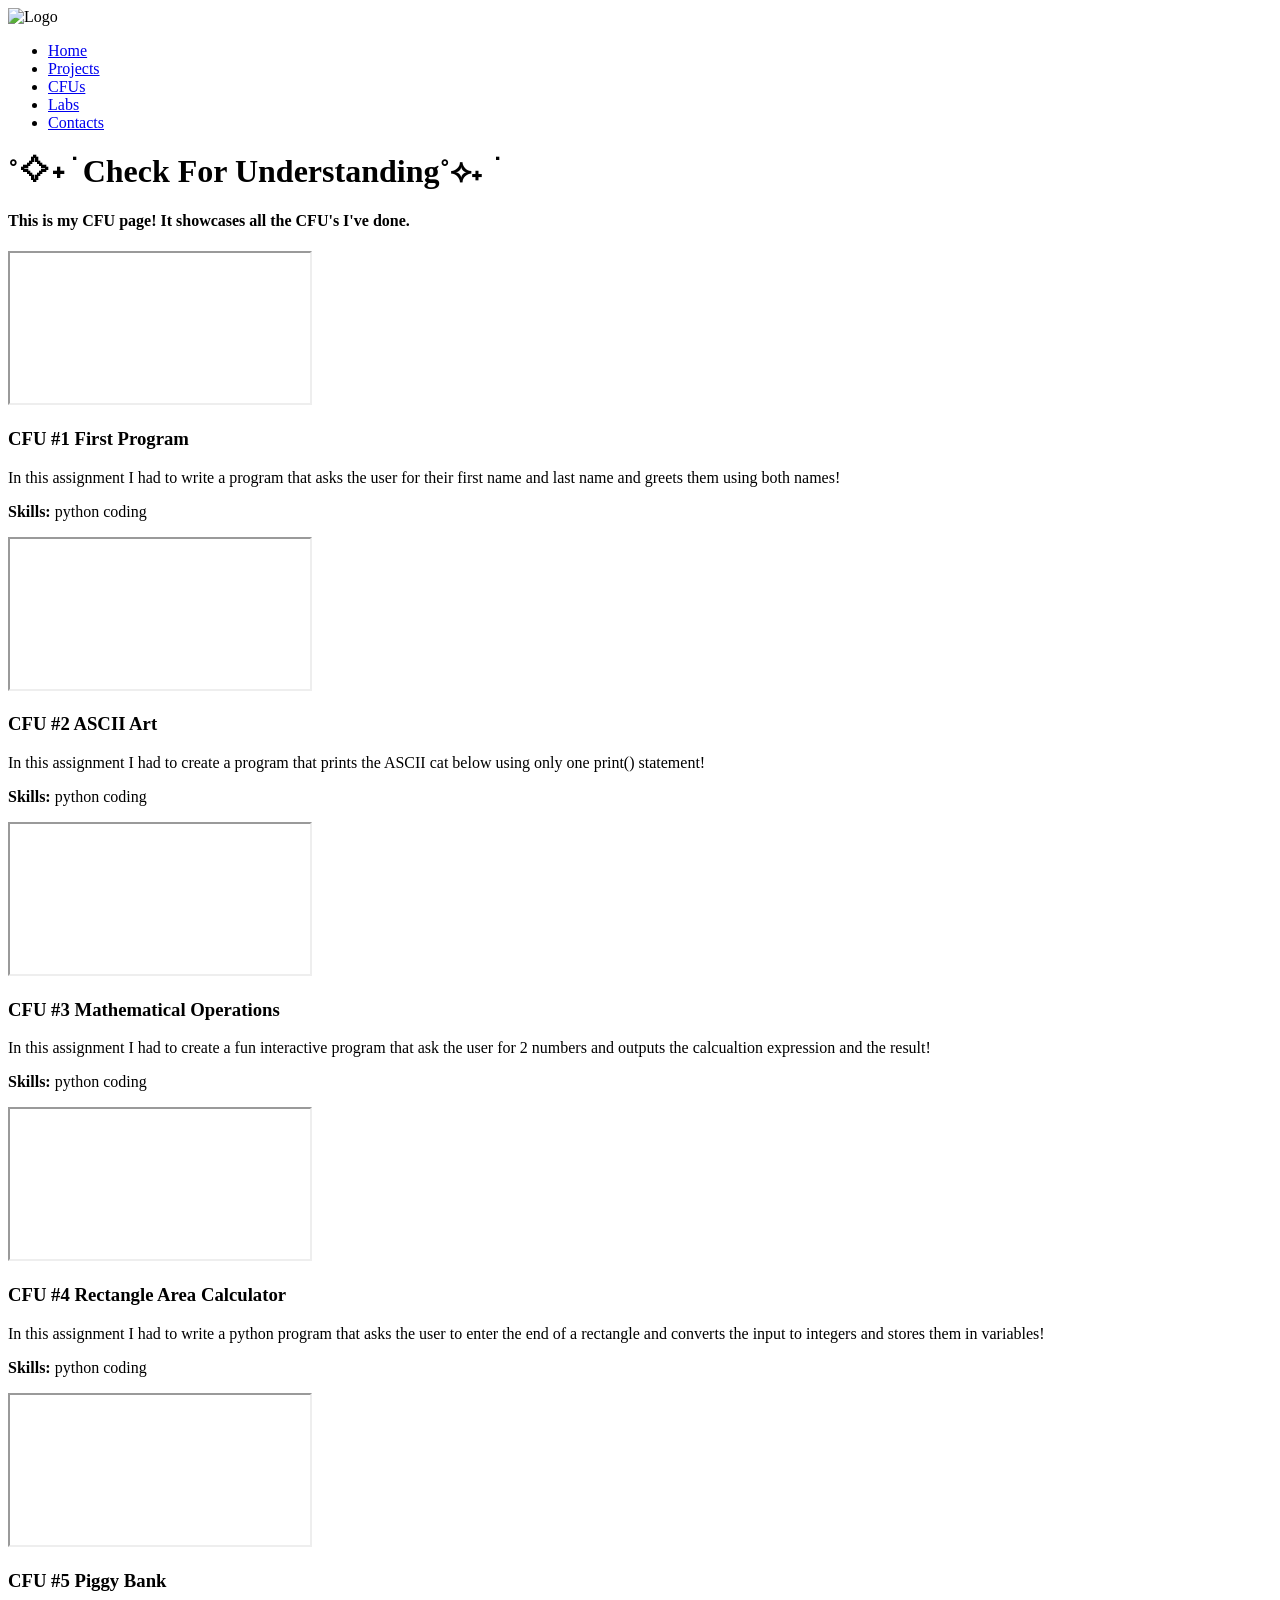
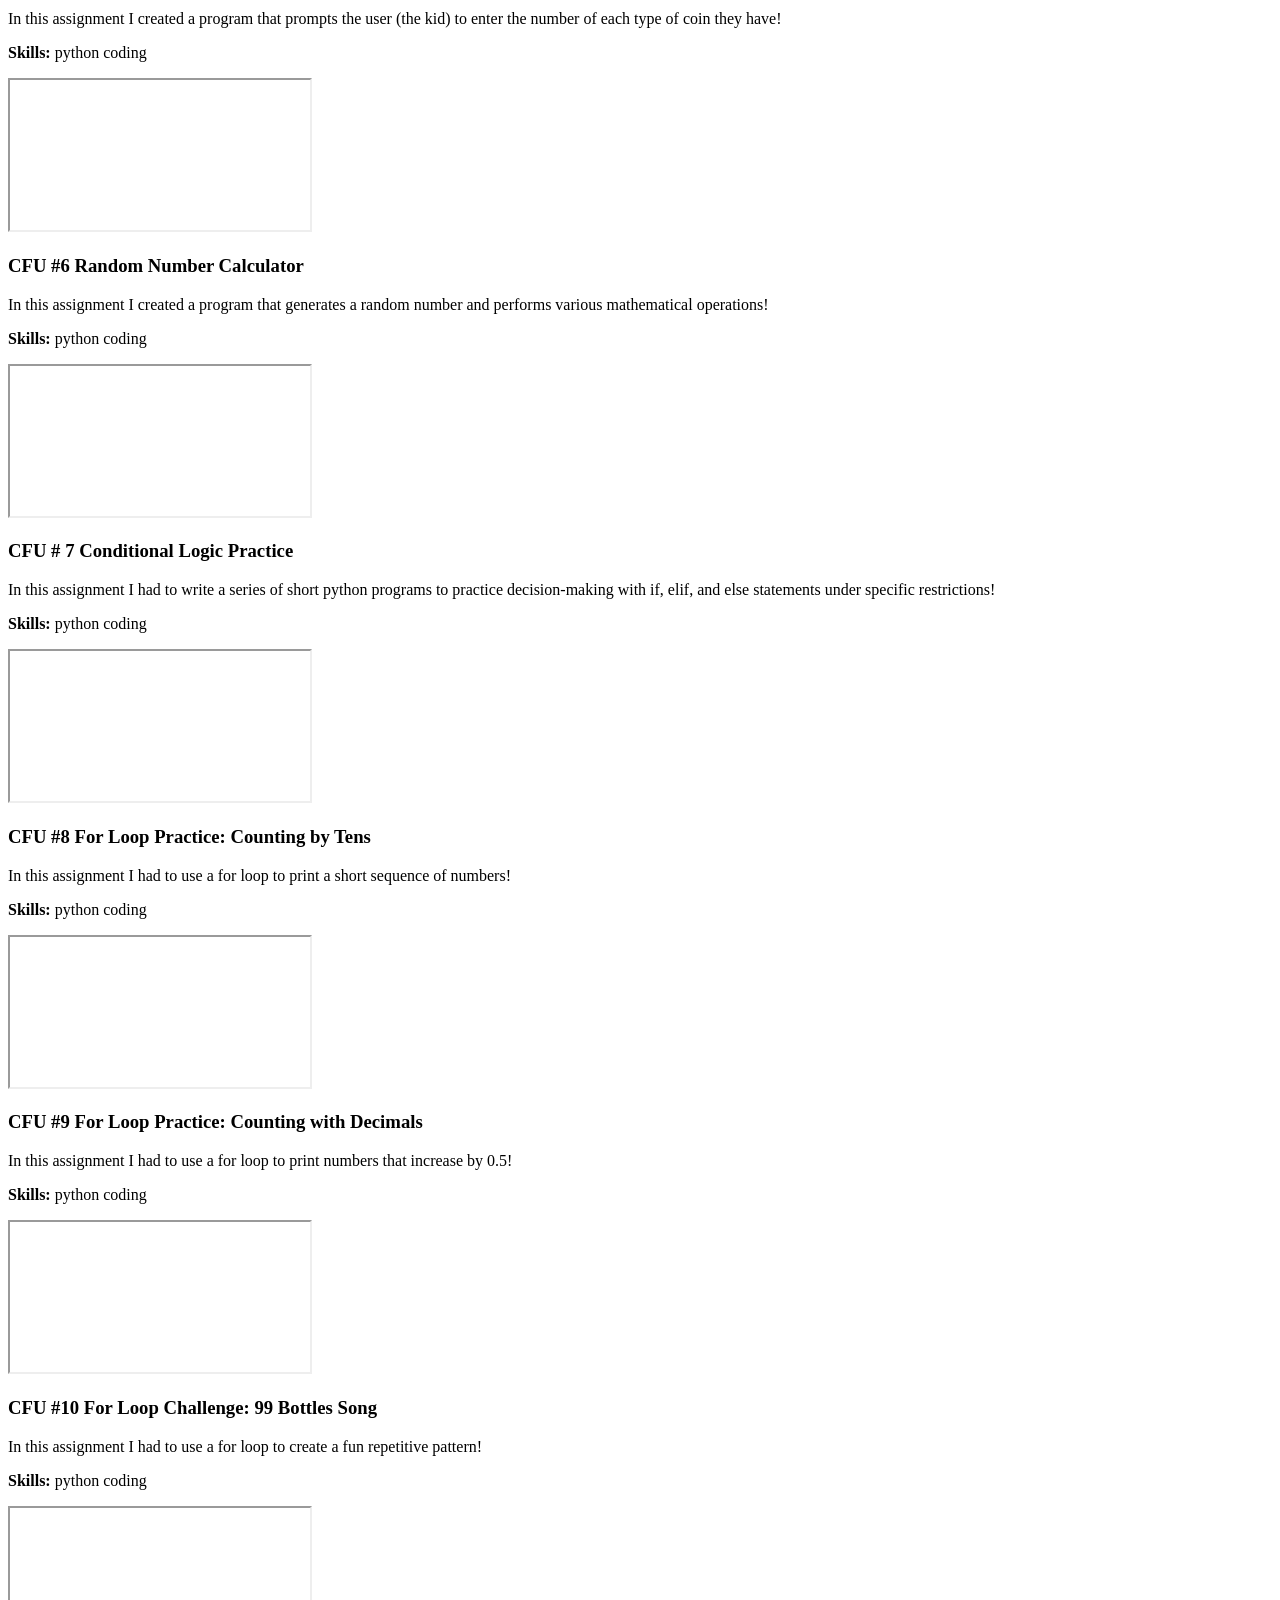
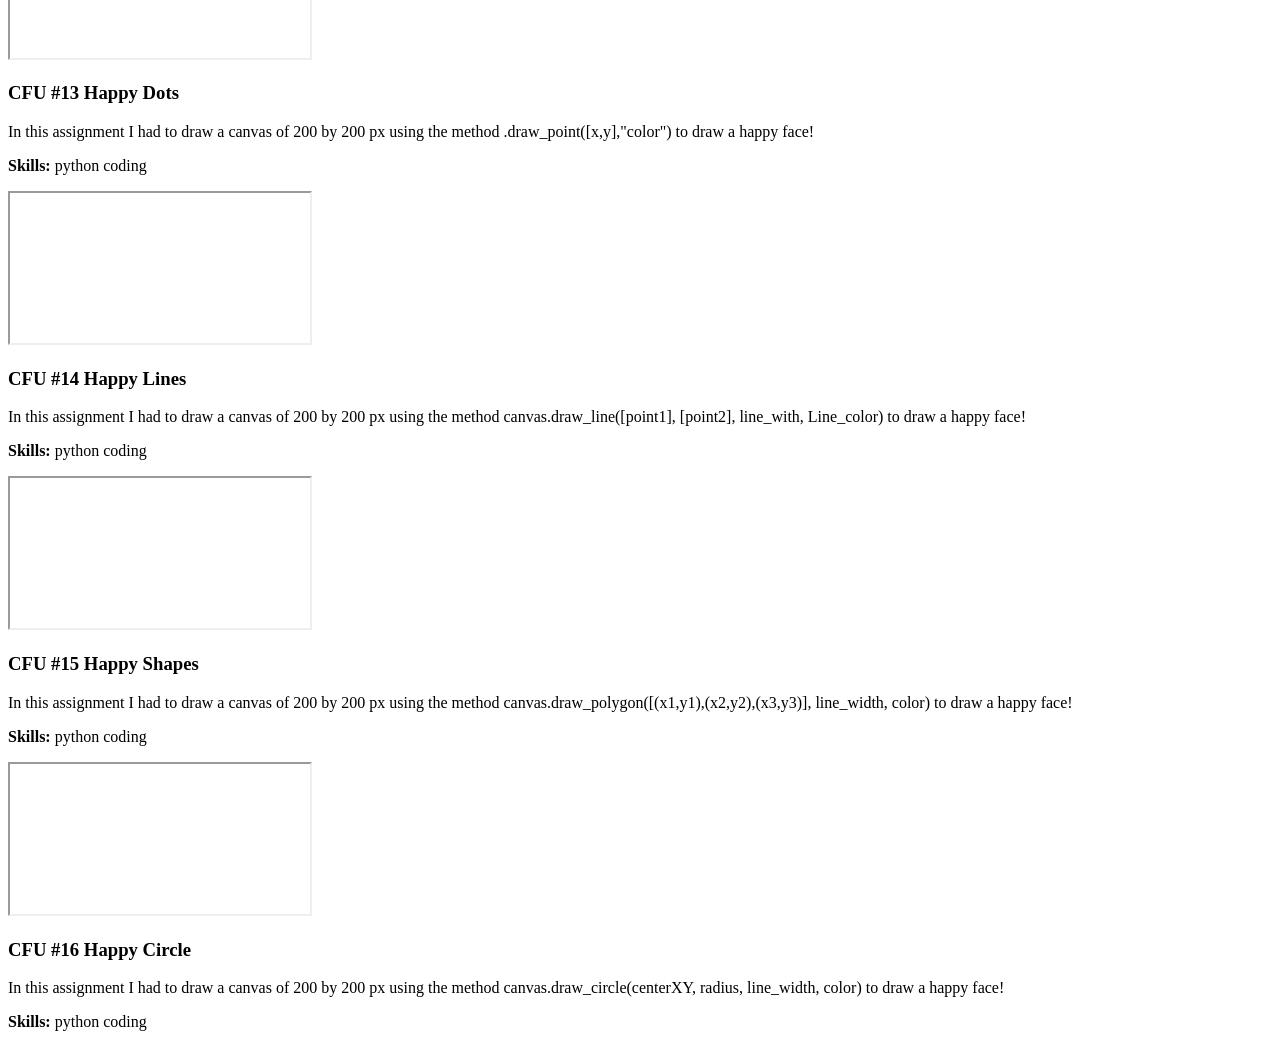
==== cfus.html @ 07a2acc0 "cfus html" ====
<!DOCTYPE html>
<html lang="en">
<head>
    <meta charset="UTF-8">
    <meta name="viewport" content="width=device-width, initial-scale=1.0">
    <meta name="description" content="Junior Fall Portfolio for YOUR NAME" />
  <meta name="keywords" content="portfolio, junior, projects, programming, web development" />
  <meta name="author" content="YOUR NAME" />

  <title> Michelle Maipaul| Junior Fall Portfolio</title>

  <!-- Main stylesheet -->
  <link rel="stylesheet" href="style.css" />

  <!-- Optional favicon (put your icon file in the same folder) -->
  <link rel="icon" type="image/x-icon" href="butterfly-removebg-preview.png" />

  <!-- Optional fonts (only keep if your CSS uses them) -->
  <link rel="preconnect" href="https://fonts.googleapis.com" />
  <link rel="preconnect" href="https://fonts.gstatic.com" crossorigin />
  <link href="https://fonts.googleapis.com/css2?family=Montserrat:wght@300;400;700&display=swap" rel="stylesheet" />
</head>

<body>
</head>
<body>
   <!-- NAVBAR -->
  <header>
    <nav class="navbar">
      <div class="navbar-left">
        <!-- Replace logo.png with your own image file -->
        <img src="butterfly-removebg-preview.png" alt="Logo" />
      </div>

      <ul class="navbar-right">
        <li><a href="index.html">Home</a></li>
        <li><a href="projects.html">Projects</a></li>
        <li><a href="cfus.html">CFUs</a></li>
        <li><a href="labs.html">Labs</a></li>
        <li><a href="contacts.html">Contacts</a></li>
      </ul>
    </nav>
  </header>
  <div class="page-textsize">
  <h1>˚⟡˖ ࣪Check For Understanding˚⟡˖ ࣪</h1>
  <h4>This is my CFU page! It showcases all the CFU's I've done.</h4>
</div>
<!-- PROJECT 1 -->
    <section class="resource-card">
      <div class="project">
        <iframe src="https://drive.google.com/file/d/1iyC622g8Db0-oKr-ye1N_JI9c3gzeY2j/view?usp=sharing" title="Project 1"></iframe>

        <div class="reflection">
          <h3>CFU #1 First Program</h3>
          <p>
            In this assignment I had to write a program that asks the user for their first name and last name and greets them using both names!
          </p>
          <p><strong>Skills:</strong> python coding</p>
        </div>
      </div>
    </section> 

   <!-- PROJECT 2 -->
    <section class="resource-card">
      <div class="project">
        <iframe src="https://py3.codeskulptor.org/#user311_xh56rdeZj6T5iF7.py" title="Project 2"></iframe>

        <div class="reflection">
          <h3>CFU #2 ASCII Art</h3>
          <p>
            In this assignment I had to create a program that prints the ASCII cat below using only one print() statement!
          </p>
          <p><strong>Skills:</strong> python coding</p>
        </div>
      </div>
    </section> 

    <!-- PROJECT 3 -->
    <section class="resource-card">
      <div class="project">
        <iframe src="https://py3.codeskulptor.org/#user311_4EfsH9yagoaerFi.py" title="Project 3"></iframe>

        <div class="reflection">
          <h3>CFU #3 Mathematical Operations</h3>
          <p>
            In this assignment I had to create a fun interactive program that ask the user for 2 numbers and outputs the calcualtion expression and the result!
          </p>
          <p><strong>Skills:</strong> python coding</p>
        </div>
      </div>
    </section> 

    <!-- PROJECT 4 -->
    <section class="resource-card">
      <div class="project">
        <iframe src="https://py3.codeskulptor.org/#user311_t0GzwCcNdtq6Jhc.py" title="Project 4"></iframe>

        <div class="reflection">
          <h3>CFU #4 Rectangle Area Calculator</h3>
          <p>
            In this assignment I had to write a python program that asks the user to enter the end of a rectangle and converts the input to integers and stores them in variables!
          </p>
          <p><strong>Skills:</strong> python coding</p>
        </div>
      </div>
    </section>
    
    <!-- PROJECT 5 -->
    <section class="resource-card">
      <div class="project">
        <iframe src="https://py3.codeskulptor.org/#user311_j18sLvFP7zLYMWj.py" title="Project 5"></iframe>

        <div class="reflection">
          <h3>CFU #5 Piggy Bank</h3>
          <p>
            In this assignment I created a program that prompts the user (the kid) to enter the number of each type of coin they have!
          </p>
          <p><strong>Skills:</strong> python coding</p>
        </div>
      </div>
    </section> 

    <!-- PROJECT 6 -->
    <section class="resource-card">
      <div class="project">
        <iframe src="https://py3.codeskulptor.org/#user311_ffOQmukXGQqYvKT.py" title="Project 6"></iframe>

        <div class="reflection">
          <h3>CFU #6 Random Number Calculator </h3>
          <p>
            In this assignment I created a program that generates a random number and performs various mathematical operations!
          </p>
          <p><strong>Skills:</strong> python coding</p>
        </div>
      </div>
    </section> 

    <!-- PROJECT 7 -->
    <section class="resource-card">
      <div class="project">
        <iframe src="https://py3.codeskulptor.org/#user311_3ikbQiB5KNA5i5m.py" title="Project 7"></iframe>
        <div class="reflection">
          <h3>CFU # 7 Conditional Logic Practice</h3>
          <p>
            In this assignment I had to write a series of short python programs to practice decision-making with if, elif, and else statements under specific restrictions!
          </p>
          <p><strong>Skills:</strong> python coding</p>
        </div>
      </div>
    </section> 

    <!-- PROJECT 8 -->
    <section class="resource-card">
      <div class="project">
        <iframe src="https://py3.codeskulptor.org/#user311_EvmBdtLcW0ielmT.py" title="Project 8"></iframe>

        <div class="reflection">
          <h3>CFU #8 For Loop Practice: Counting by Tens</h3>
          <p>
           In this assignment I had to use a for loop to print a short sequence of numbers!
          </p>
          <p><strong>Skills:</strong> python coding</p>
        </div>
      </div>
    </section> 

    <!-- PROJECT 9 -->
    <section class="resource-card">
      <div class="project">
        <iframe src="https://py3.codeskulptor.org/#user311_plUH3CPfX0SSL4q.py" title="Project 9"></iframe>

        <div class="reflection">
          <h3>CFU #9 For Loop Practice: Counting with Decimals</h3>
          <p>
            In this assignment I had to use a for loop to print numbers that increase by 0.5!
          </p>
          <p><strong>Skills:</strong> python coding</p>
        </div>
      </div>
    </section> 

    <!-- PROJECT 10 -->
    <section class="resource-card">
      <div class="project">
        <iframe src="https://py3.codeskulptor.org/#user311_A4oJzSZWlzSeozY.py" title="Project 10"></iframe>

        <div class="reflection">
          <h3>CFU #10 For Loop Challenge: 99 Bottles Song</h3>
          <p>
            In this assignment I had to use a for loop to create a fun repetitive pattern!
          </p>
          <p><strong>Skills:</strong> python coding</p>
        </div>
      </div>
    </section> 

     <!-- PROJECT 13 -->
    <section class="resource-card">
      <div class="project">
        <iframe src="https://py3.codeskulptor.org/#user311_jNIM8Jsum4xadjG.py" title="Project 13"></iframe>

        <div class="reflection">
          <h3>CFU #13 Happy Dots</h3>
          <p>
           In this assignment I had to draw a canvas of 200 by 200 px using the  method .draw_point([x,y],"color") to  draw a happy  face!
          </p>
          <p><strong>Skills:</strong> python coding</p>
        </div>
      </div>
    </section> 

     <!-- PROJECT 14 -->
    <section class="resource-card">
      <div class="project">
        <iframe src="https://py3.codeskulptor.org/#user311_JHpMHntKiHM6UmI.py" title="Project 14"></iframe>

        <div class="reflection">
          <h3> CFU #14 Happy Lines</h3>
          <p> In this assignment I had to draw a canvas of 200 by 200 px using the  method  canvas.draw_line([point1], [point2], line_with, Line_color) to  draw a happy  face!
          </p>
          <p><strong>Skills:</strong> python coding</p>
        </div>
      </div>
    </section> 

     <!-- PROJECT 15 -->
    <section class="resource-card">
      <div class="project">
        <iframe src="https://py3.codeskulptor.org/#user311_ZI0i2a9bFtYEwVI.py" title="Project 15"></iframe>

        <div class="reflection">
          <h3>CFU #15 Happy Shapes</h3>
          <p>
            In this assignment I had to draw a canvas of 200 by 200 px using the  method canvas.draw_polygon([(x1,y1),(x2,y2),(x3,y3)], line_width, color) to  draw a happy  face!

          </p>
          <p><strong>Skills:</strong> python coding</p>
        </div>
      </div>
    </section> 

     <!-- PROJECT 16 -->
    <section class="resource-card">
      <div class="project">
        <iframe src="https://py3.codeskulptor.org/#user311_wlhwjj1E50yd3y6.py" title="Project 16"></iframe>

        <div class="reflection">
          <h3>CFU #16 Happy Circle</h3>
          <p>
            In this assignment I had to draw a canvas of 200 by 200 px using the  method canvas.draw_circle(centerXY, radius, line_width, color) to  draw a happy  face!
          </p>
          <p><strong>Skills:</strong> python coding</p>
        </div>
      </div>
    </section> 
</body>
</html>
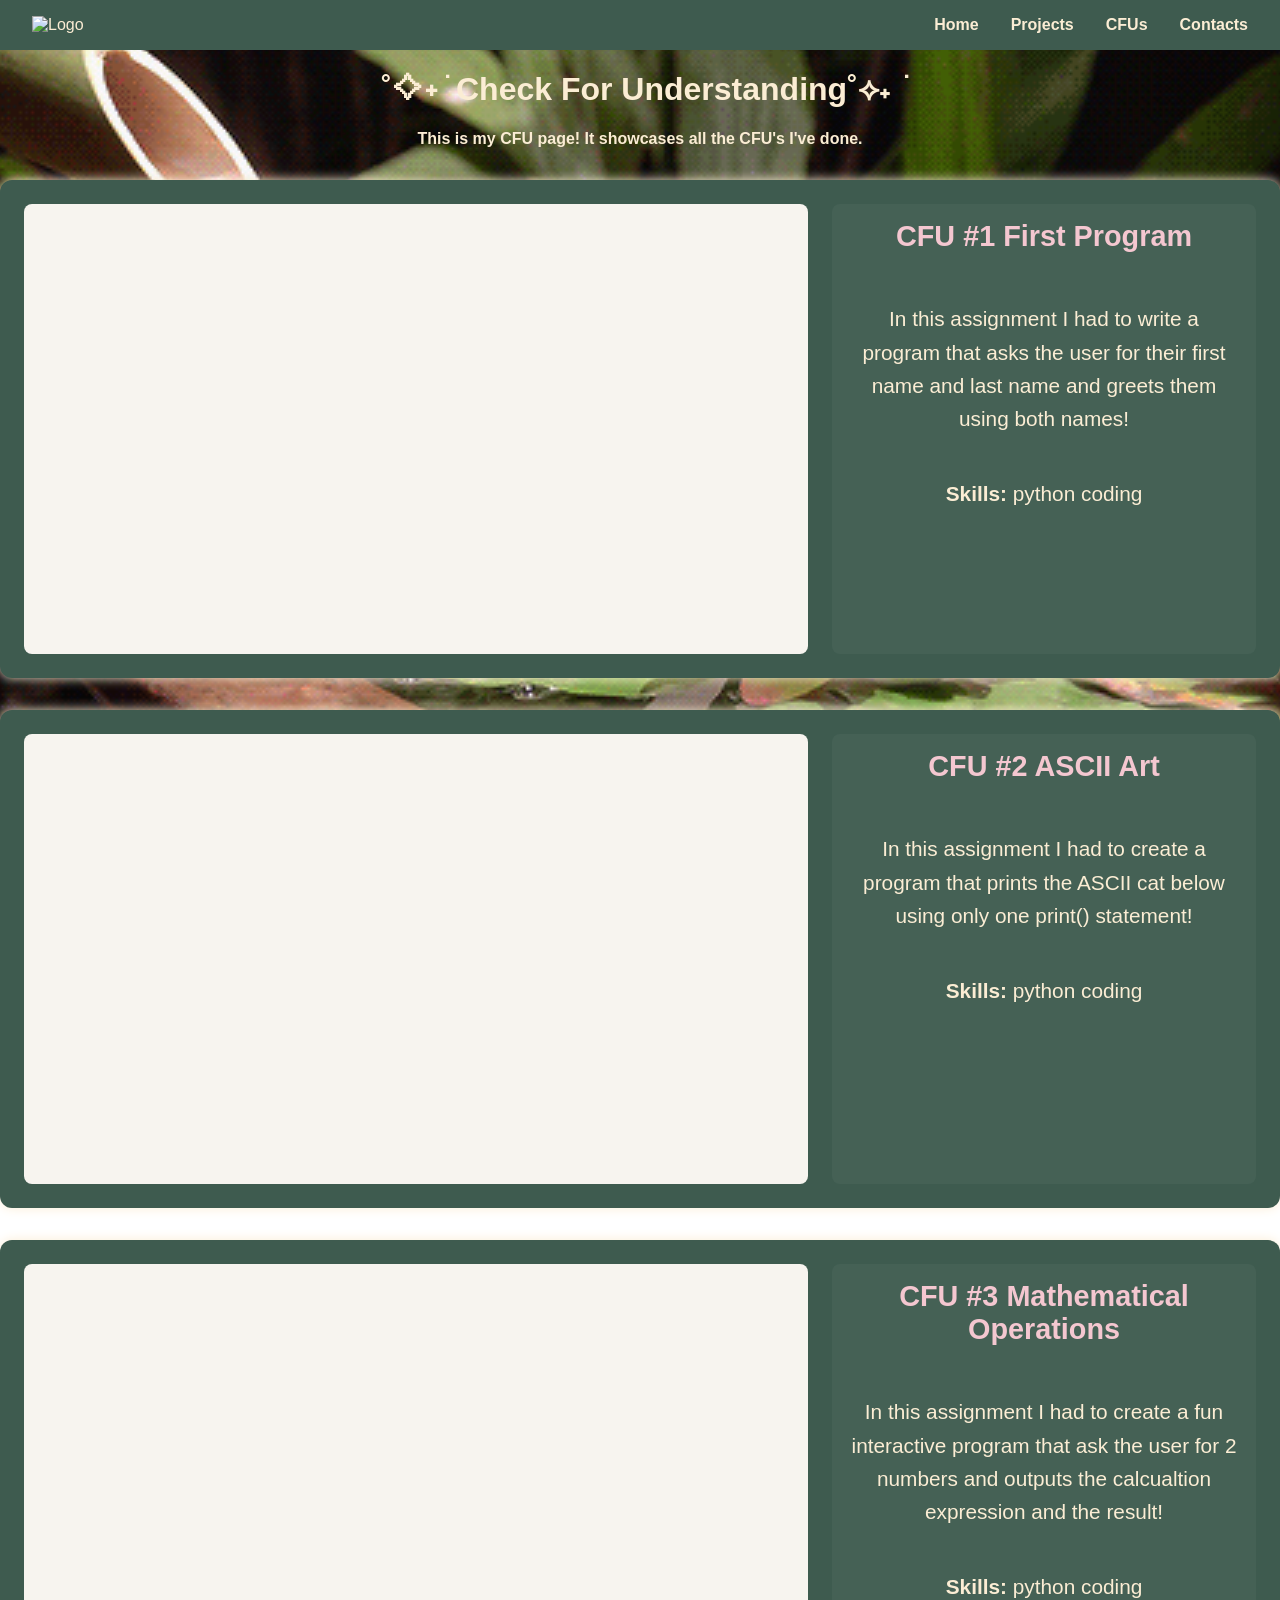
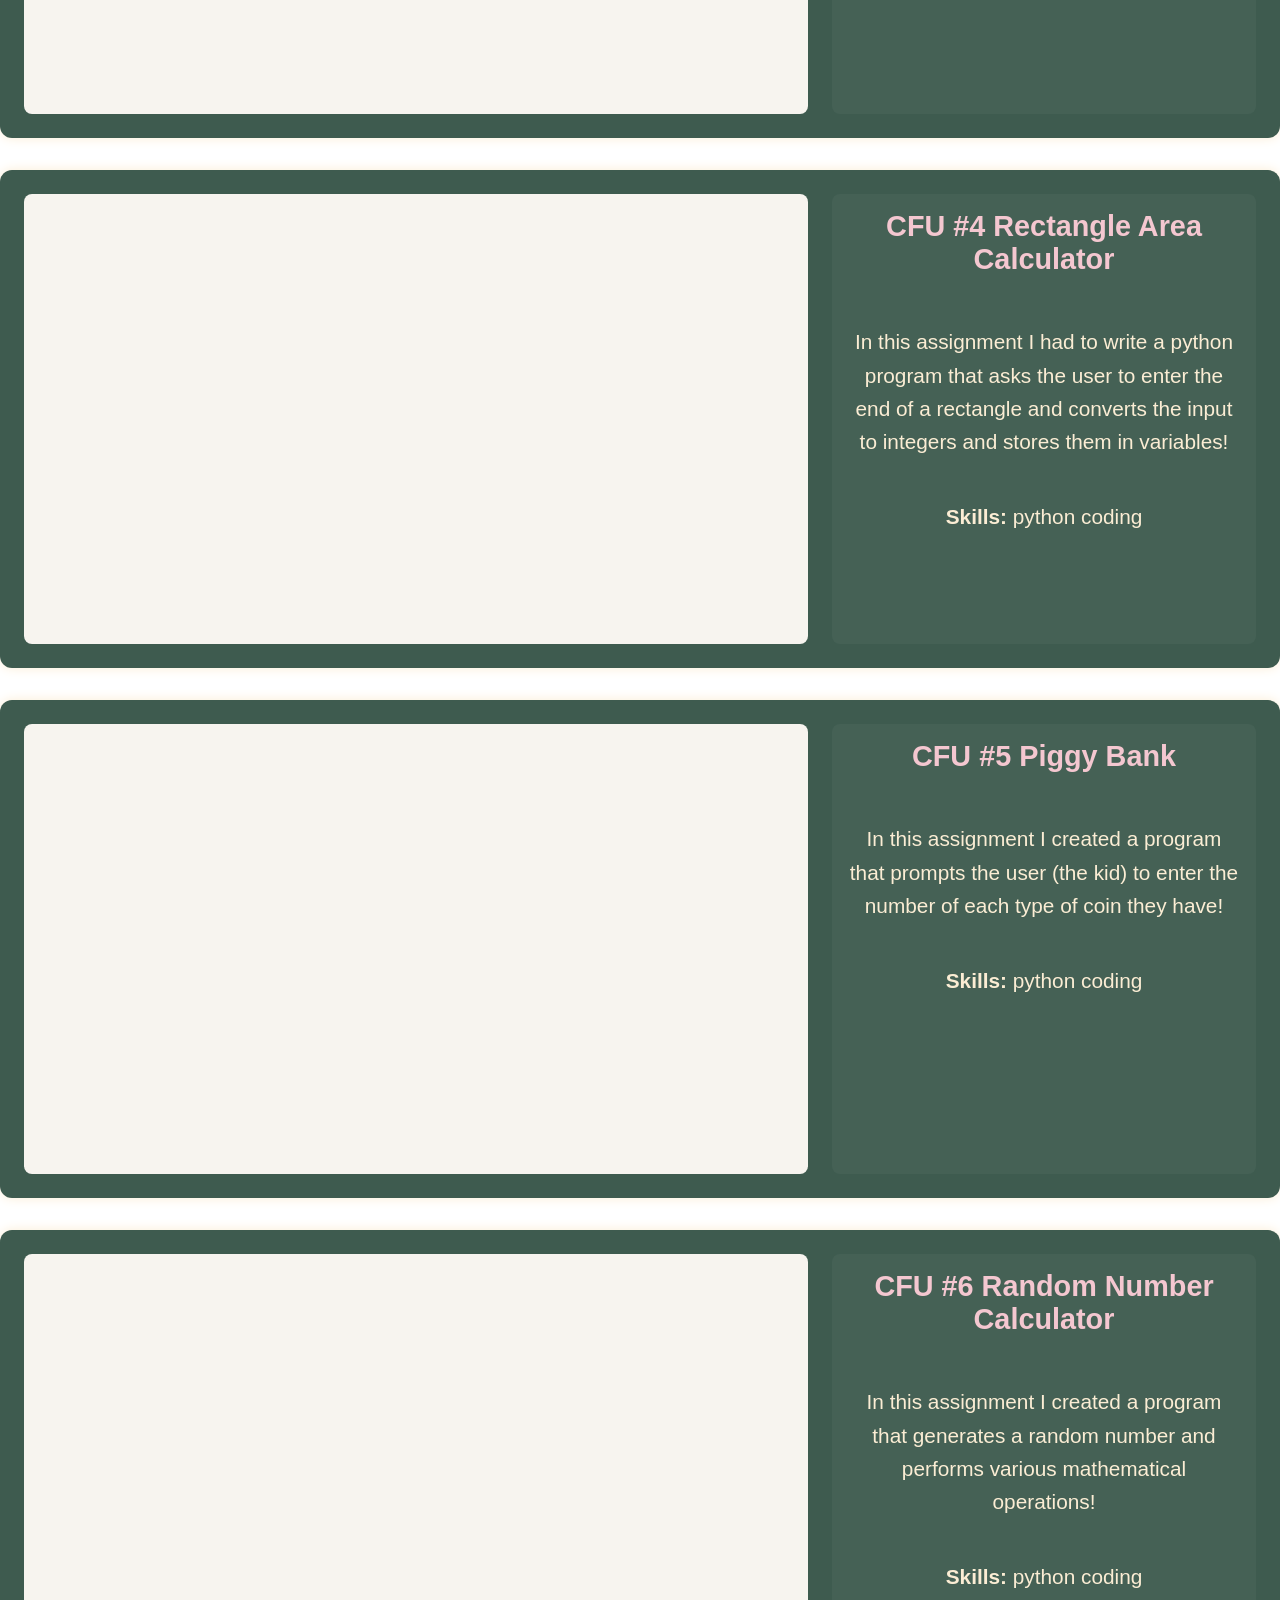
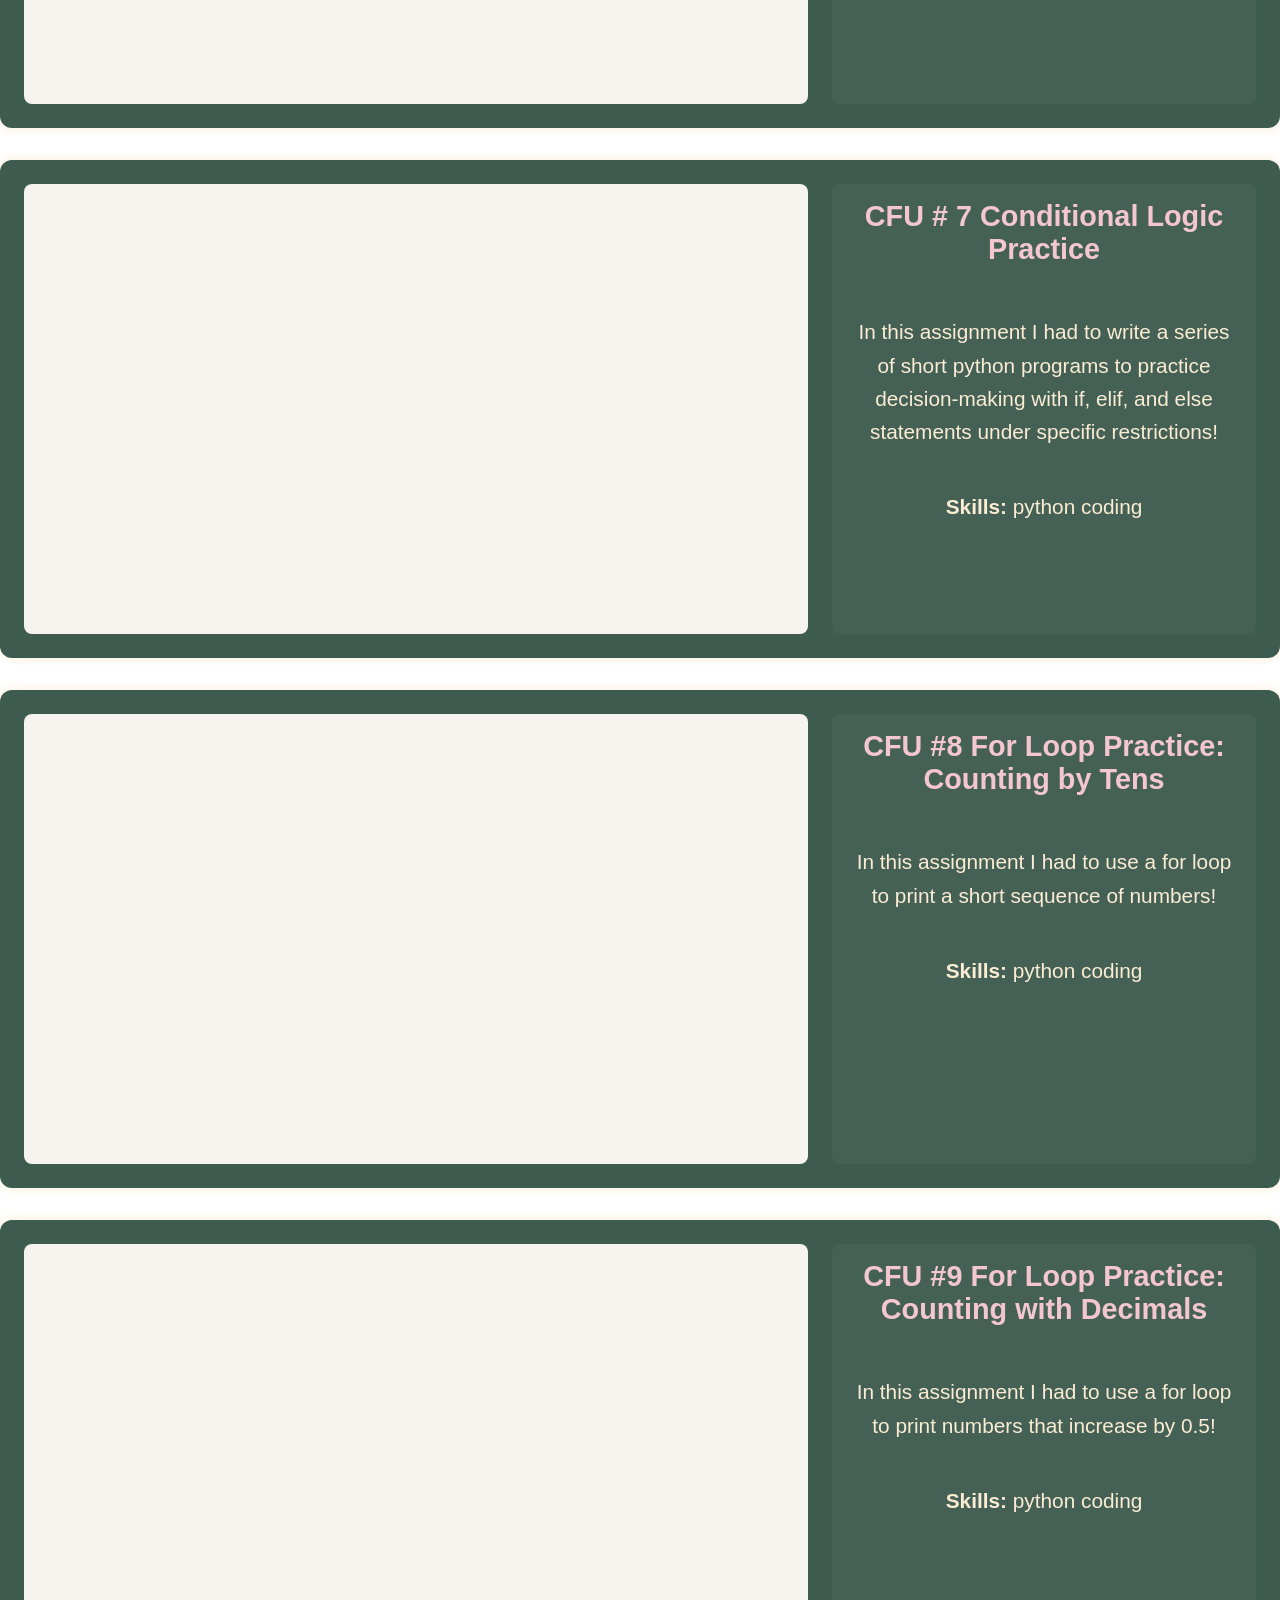
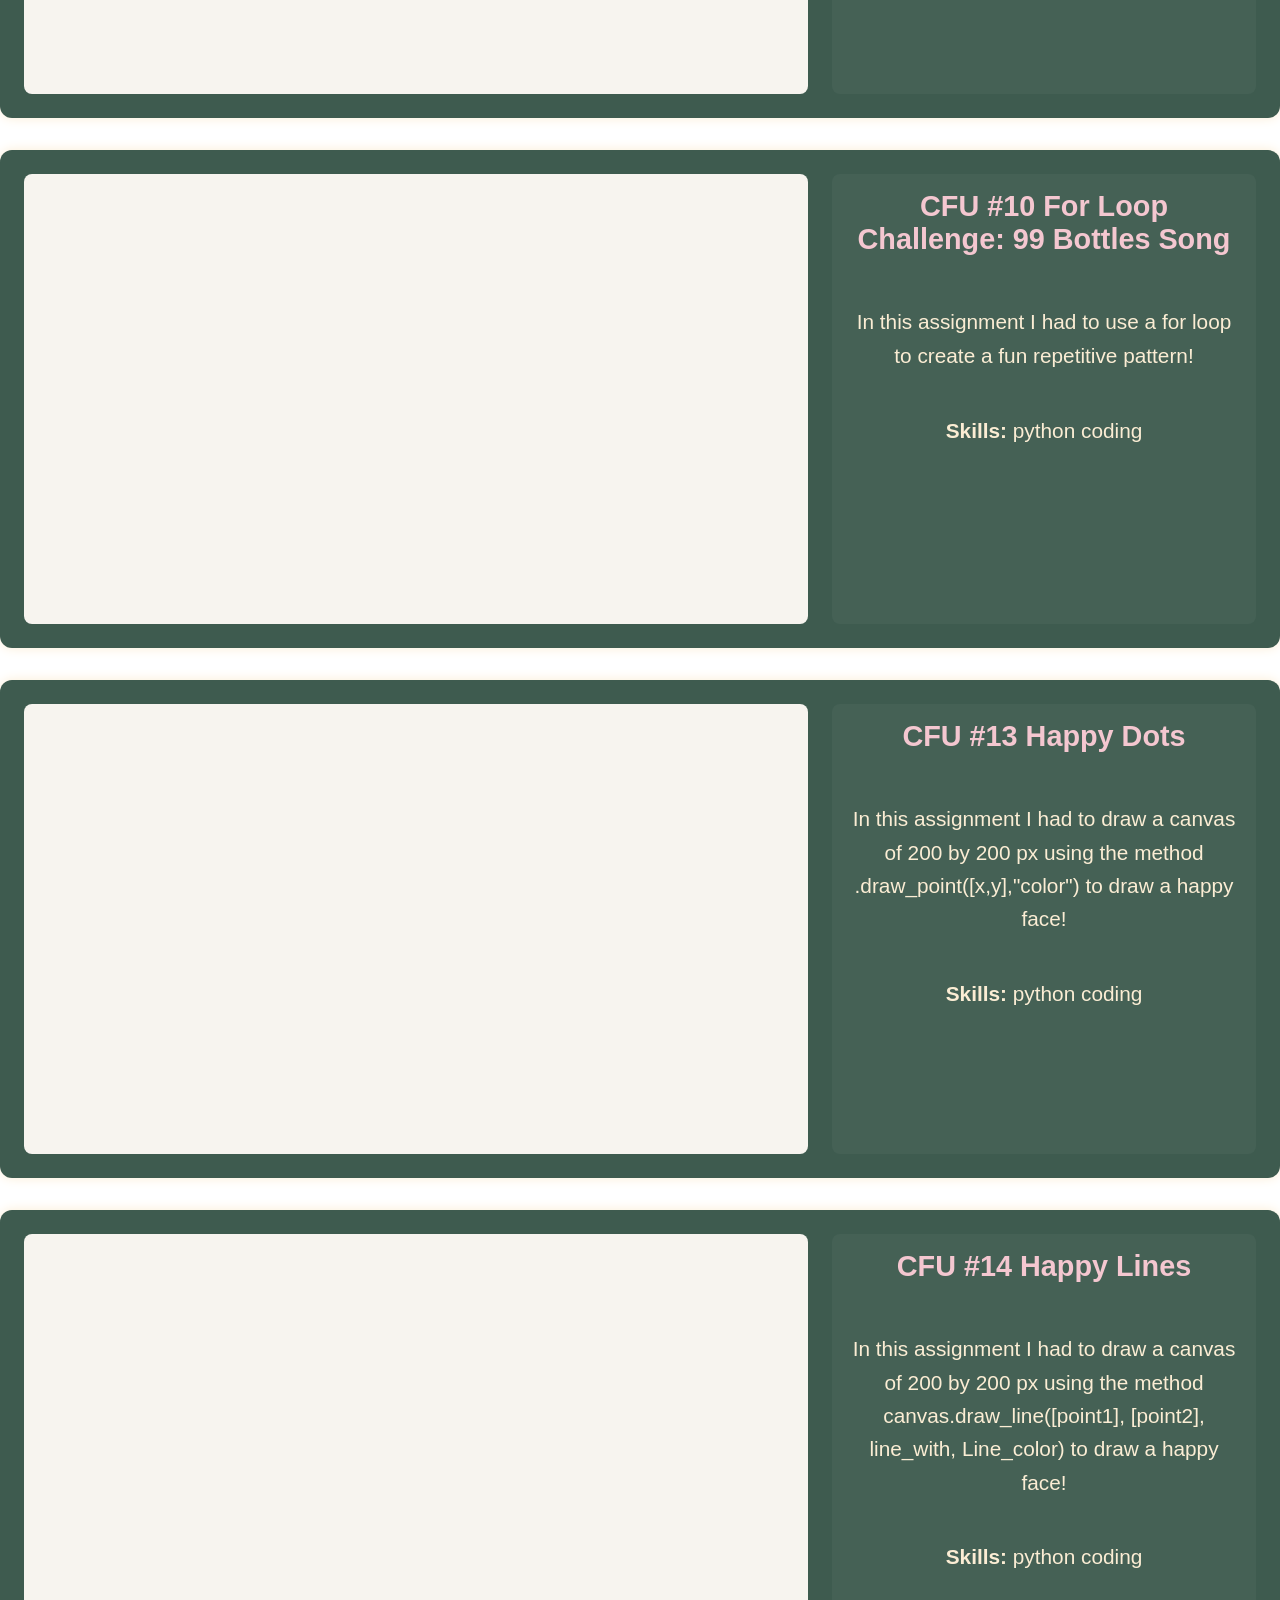
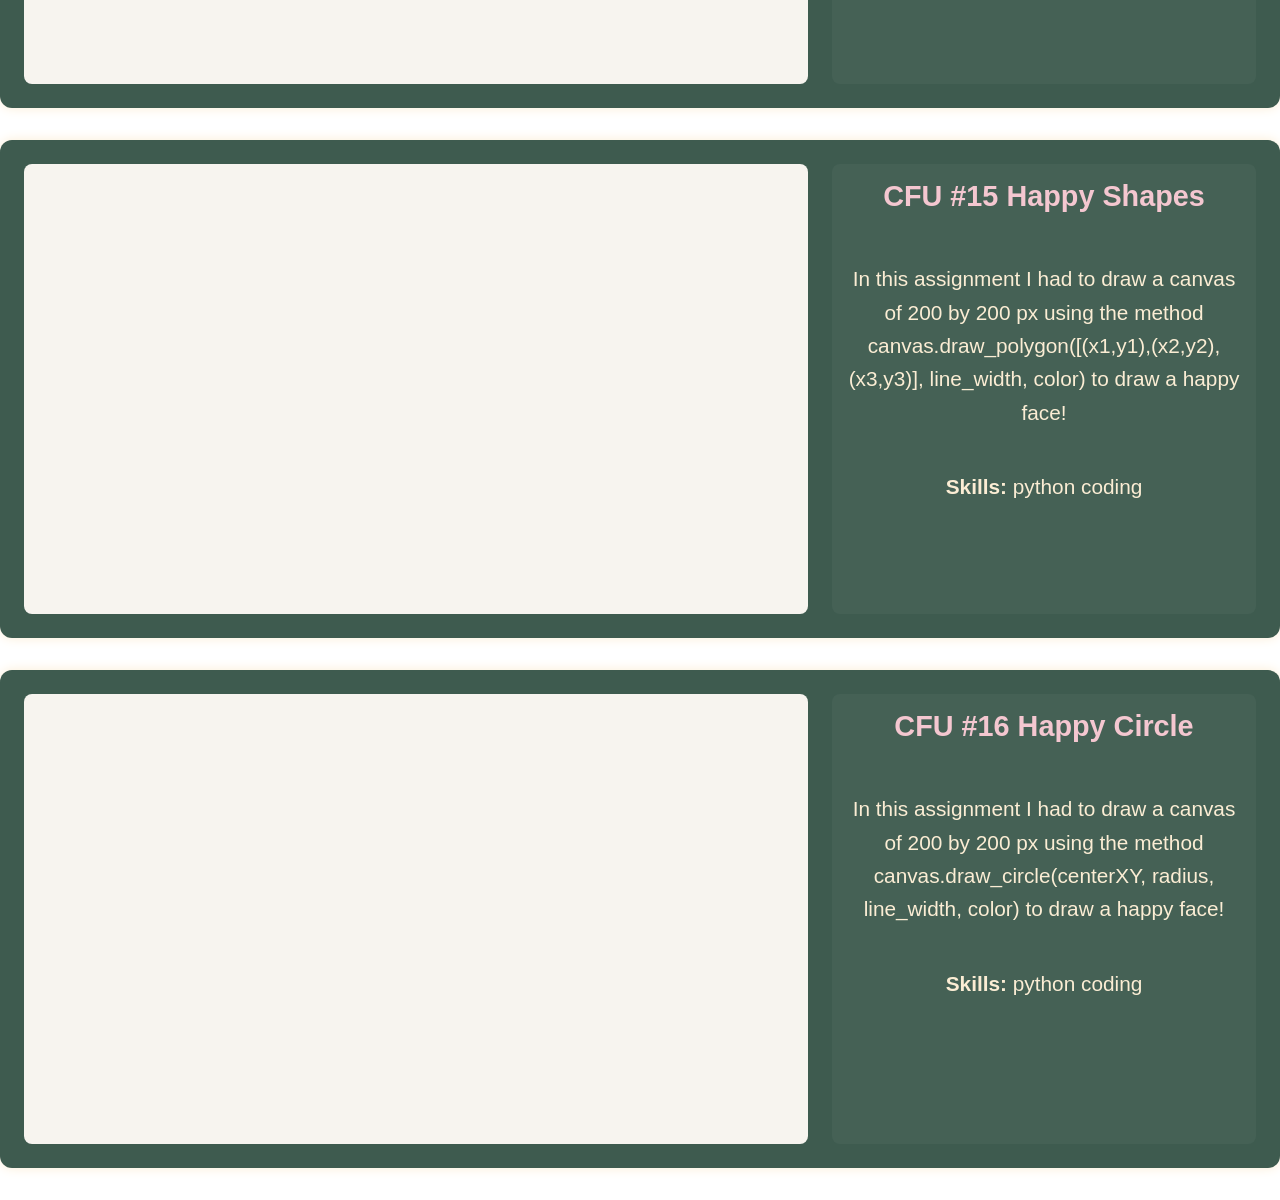
==== commit 691cc187: "removal of labs" ====
--- a/cfus.html
+++ b/cfus.html
@@ -36,7 +36,6 @@
         <li><a href="index.html">Home</a></li>
         <li><a href="projects.html">Projects</a></li>
         <li><a href="cfus.html">CFUs</a></li>
-        <li><a href="labs.html">Labs</a></li>
         <li><a href="contacts.html">Contacts</a></li>
       </ul>
     </nav>
--- a/style.css
+++ b/style.css
@@ -0,0 +1,224 @@
+/* =========================
+   GLOBAL / RESET....
+========================= */
+* {
+  box-sizing: border-box;
+}
+
+body {
+  margin: 0;
+  font-family: 'Montserrat', Arial, sans-serif;
+  color: #fbedd4;
+  background-image: url("lotus.gif");
+  background-size: cover;
+  background-repeat: no-repeat;
+  background-position: center;
+  background-attachment: fixed;
+}
+
+/* =========================
+   NAVBAR
+========================= */
+.navbar {
+  background-color: #3E5B4F;
+  padding: 1em 2em;
+  display: flex;
+  justify-content: space-between;
+  align-items: center;
+}
+
+.navbar-left img {
+  height: 50px;
+}
+
+.navbar-right {
+  list-style: none;
+  display: flex;
+  gap: 2em;
+  margin: 0;
+  padding: 0;
+}
+
+.navbar-right a {
+  color: #fbedd4;
+  text-decoration: none;
+  font-weight: bold;
+}
+
+.navbar-right a:hover {
+  color: #F4C7D0;
+}
+
+/* =========================
+   PAGE LAYOUT
+========================= */
+.home-card {
+  max-width: 1200px;
+  margin: 2em auto;
+  padding: 1em;
+}
+
+ol {
+    list-style: none;
+    padding-left: 0;
+    text-align: center;
+}
+
+/* =========================
+   CARDS
+========================= */
+.resource-card {
+  background-color: #3E5B4F;
+  margin: 2em auto;
+  padding: 1.5em;
+  border-radius: 12px;
+  box-shadow: 0 0 12px #fbedd4;
+  text-align: center;
+
+}
+
+.contact-card {
+  display: flex;
+  justify-content: center;
+  align-items: center;
+  gap: 3em;
+}
+
+/* =========================
+   BIO SECTION
+========================= */
+.bio {
+  display: flex;
+  flex-direction: column;
+  align-items: center;
+  text-align: center;
+}
+
+.bio-pic img {
+  width: 150px;
+  height: 150px;
+  border-radius: 50%;
+  border: 3px solid #F4C7D0;
+  object-fit: cover;
+}
+
+.bio-text h1 {
+  margin-bottom: 0.2em;
+}
+
+.bio-text h4 {
+  margin-top: 0;
+  font-weight: normal;
+  color: #F4C7D0;
+}
+
+/* =========================
+   PROJECT LAYOUT
+========================= */
+.project {
+  display: flex;
+  gap: 1.5em;
+  align-items: stretch;
+}
+
+.project iframe {
+  flex: 2;
+  min-width: 320px;
+  height: 450px;
+  border: none;
+  background-color: #F7F4EF;
+  border-radius: 8px;
+}
+
+.reflection {
+  flex: 1;
+  background-color: rgba(255, 255, 255, 0.04);
+  padding: 1em;
+  border-radius: 8px;
+  display: flex;
+  flex-direction: column;
+  justify-content: flex-start;
+}
+
+.reflection h3 {
+  font-size: 1.8rem;
+  margin-top: 0;
+  color: #F4C7D0;
+}
+
+.reflection p {
+  font-size: 1.3rem;
+  line-height: 1.6;
+  color: #fbedd4;
+}
+
+/* =========================
+   LINKS / ICONS
+========================= */
+.skill-images {
+  display: flex;
+  justify-content: center;
+  gap: 1.5em;
+  margin-top: 1em;
+}
+
+.picture {
+  transition: transform 0.2s ease;
+}
+
+.picture:hover {
+  transform: scale(1.05);
+}
+
+.link-pic {
+  height: 80px;
+  width: 80px;
+  border-radius: 10px;
+  border: 2px solid#fbedd4;
+  object-fit: cover;
+}
+
+/* =========================
+   FOOTER
+========================= */
+footer {
+  text-align: center;
+  font-size: 0.85em;
+  color: #cccccc;
+}
+
+/* =========================
+   RESPONSIVE
+========================= */
+@media (max-width: 900px) {
+  .project {
+    flex-direction: column;
+  }
+
+  .project iframe {
+    width: 100%;
+    min-width: 0;
+    height: 350px;
+  }
+}
+
+@media (max-width: 600px) {
+  .navbar {
+    flex-direction: column;
+    gap: 1em;
+  }
+
+  .navbar-right {
+    flex-wrap: wrap;
+    justify-content: center;
+  }
+  
+}
+.page-textsize{
+    text-align: center;
+    color:#fbedd4;
+  }
+
+  a {
+    color: #F4C7D0; 
+  }
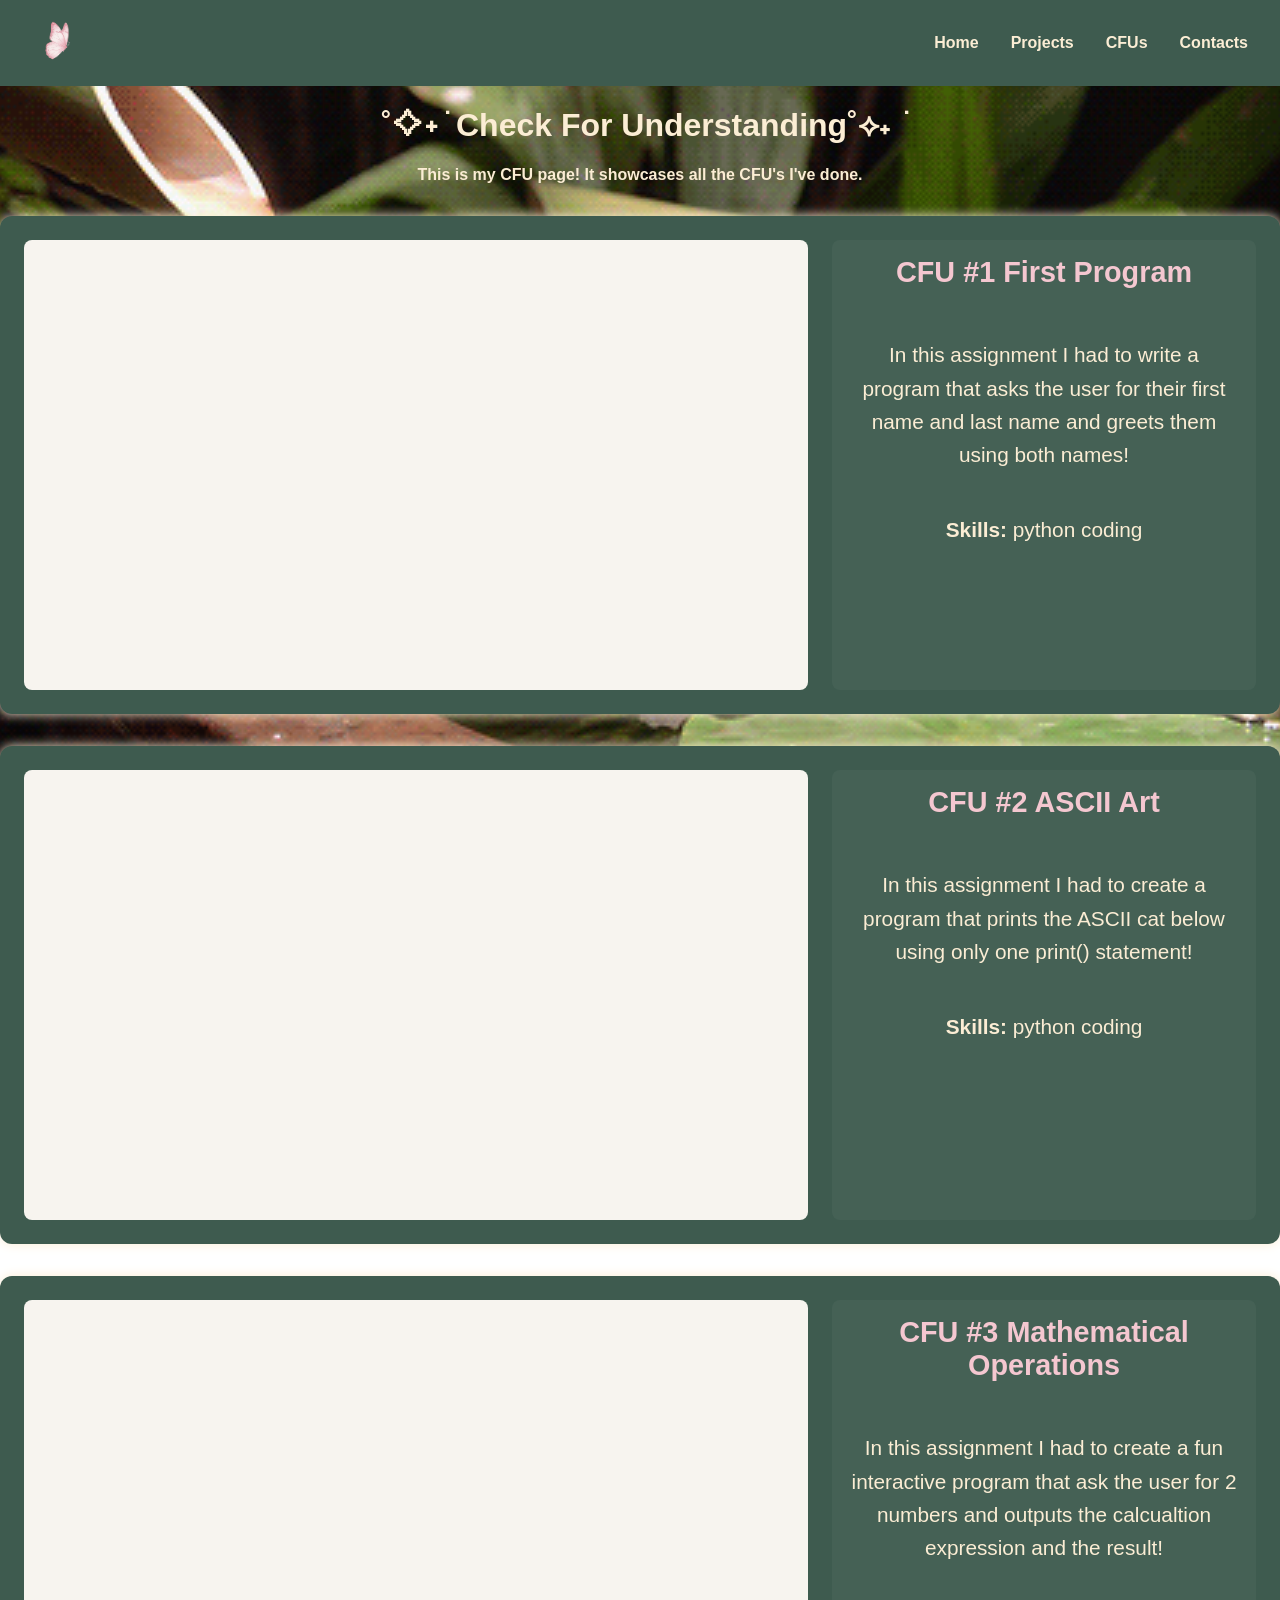
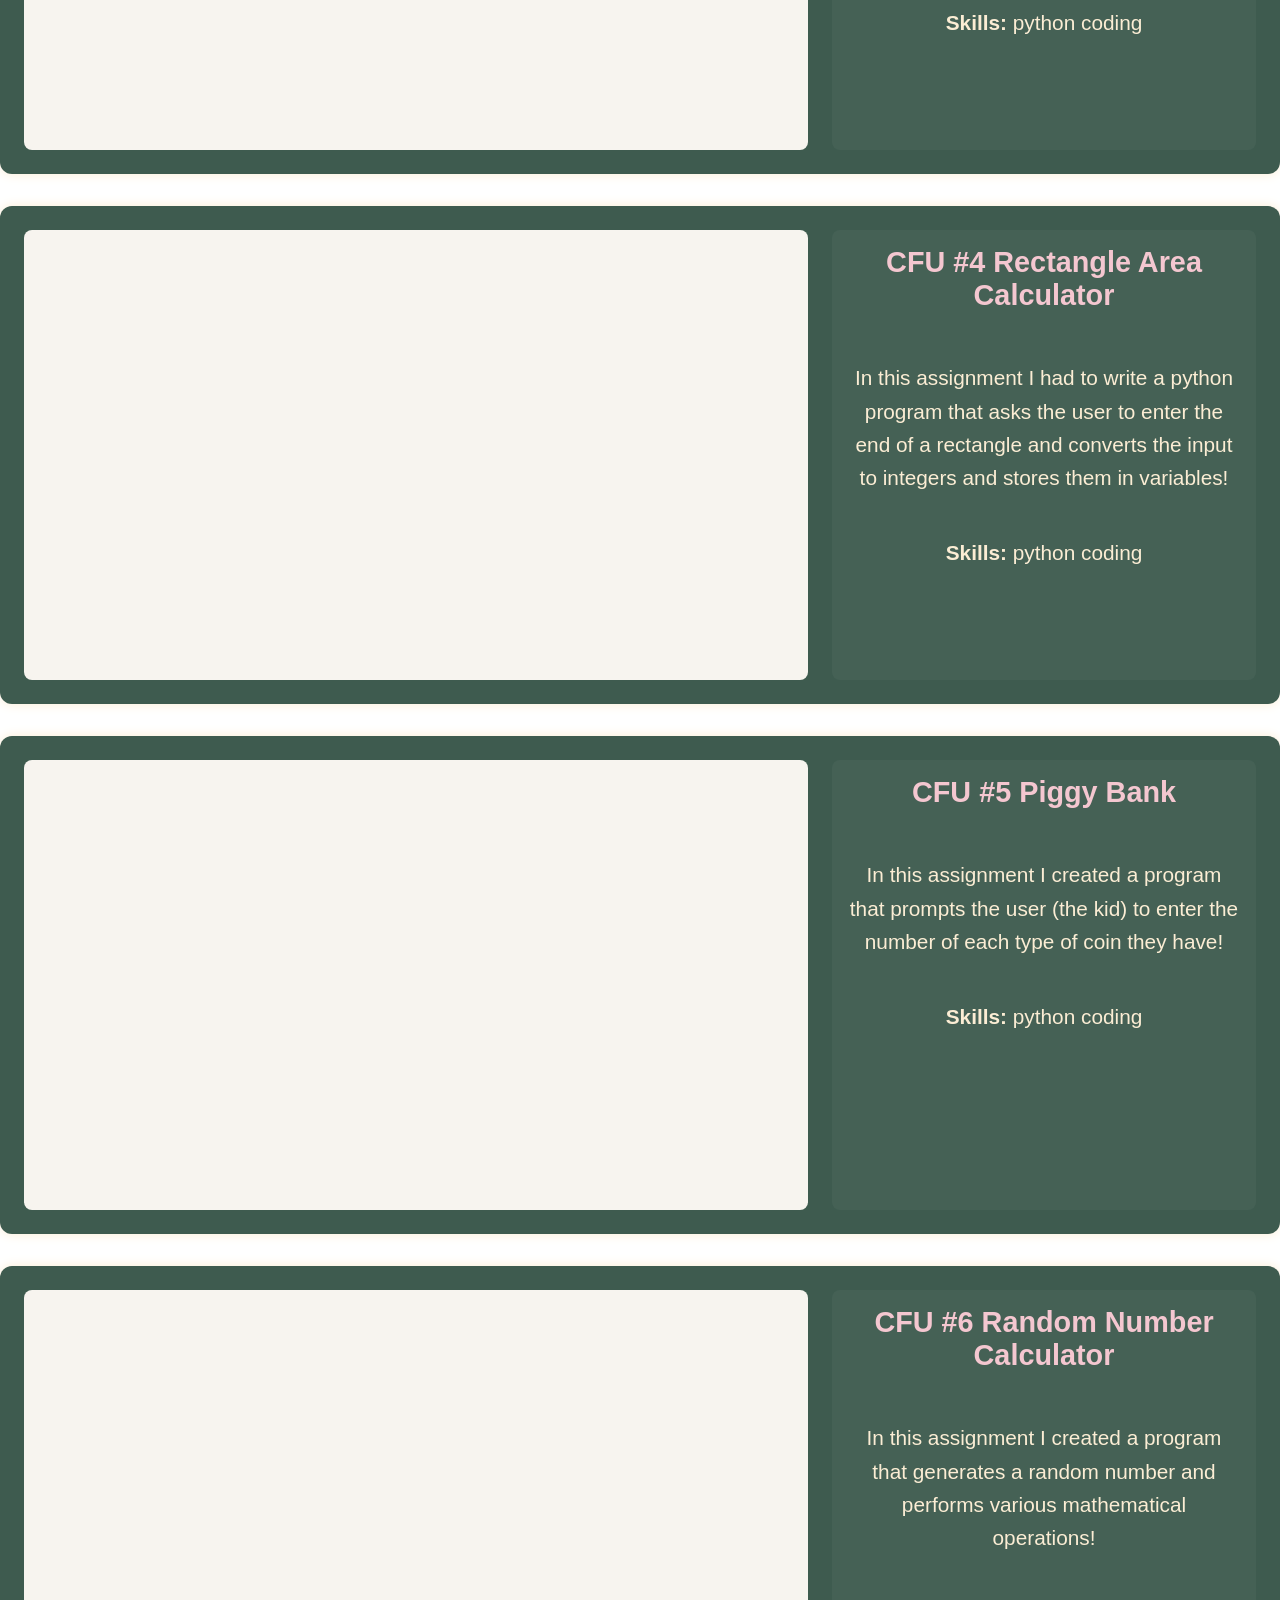
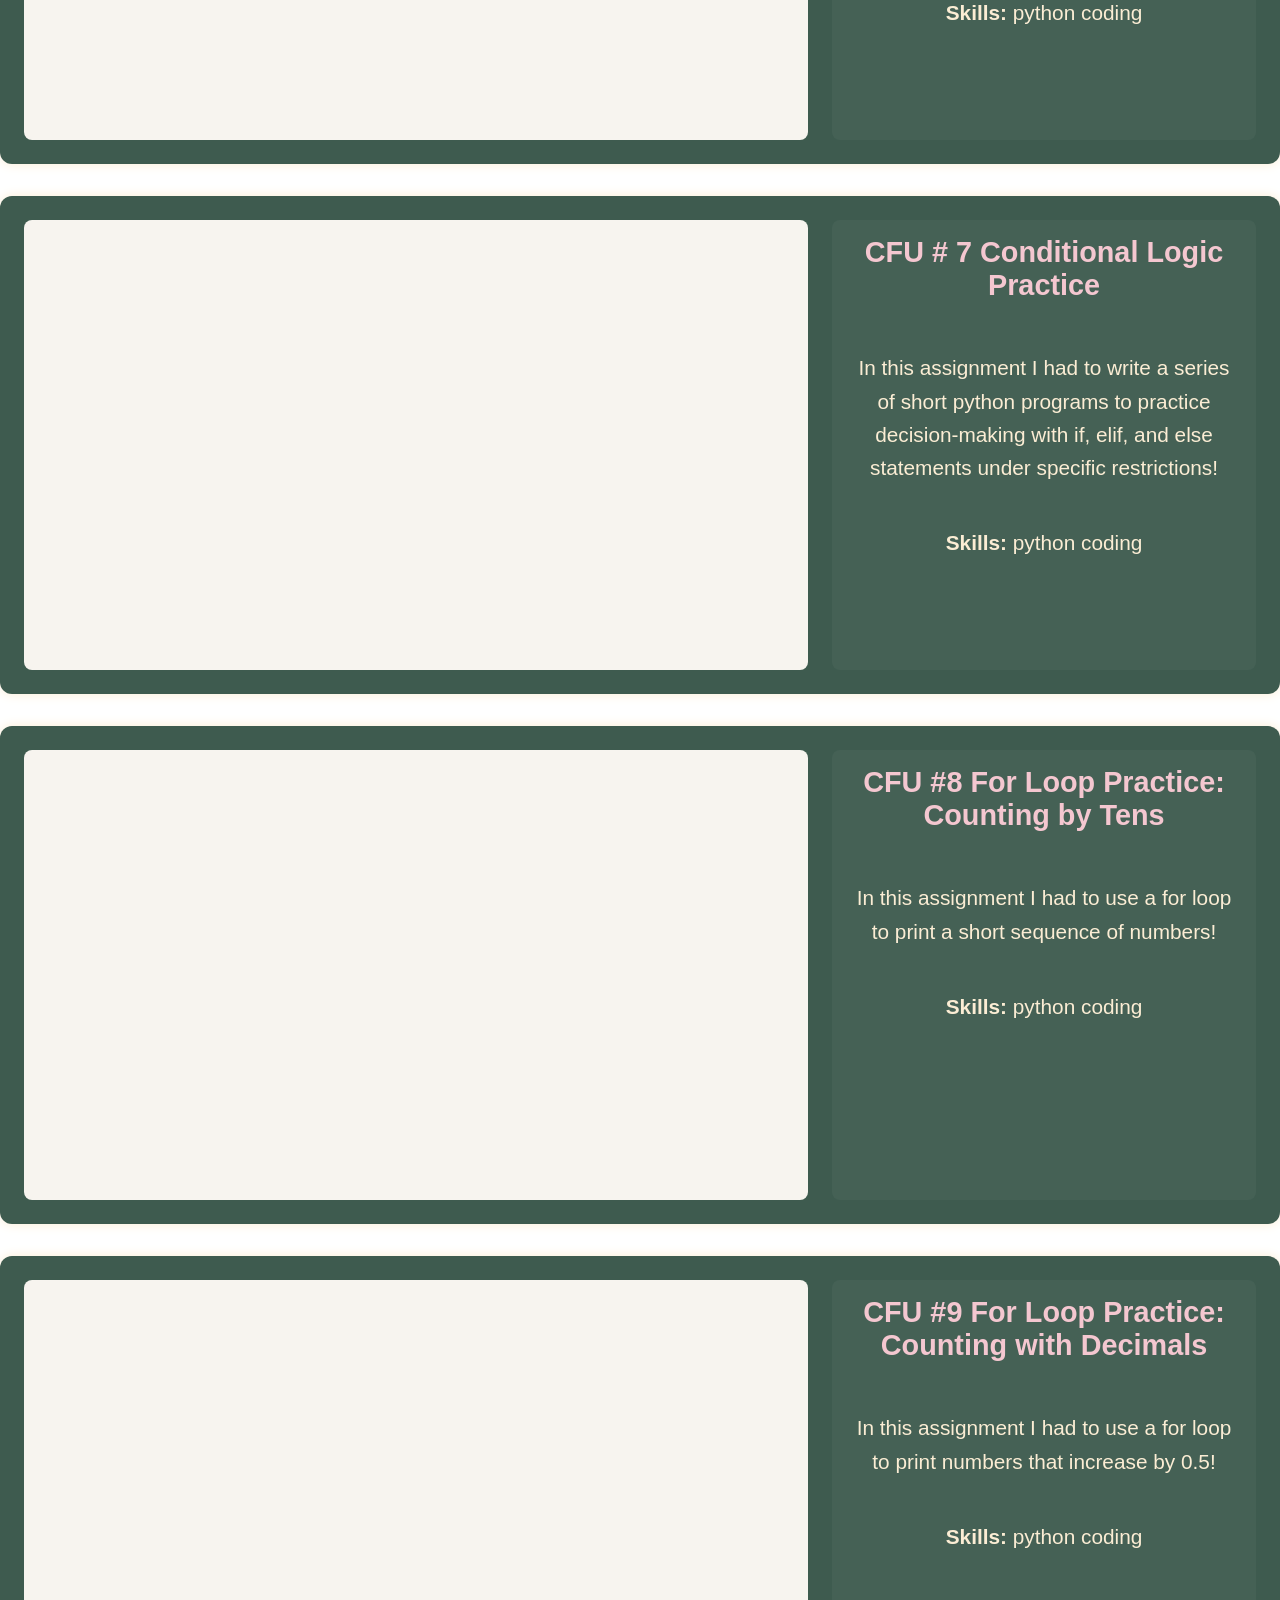
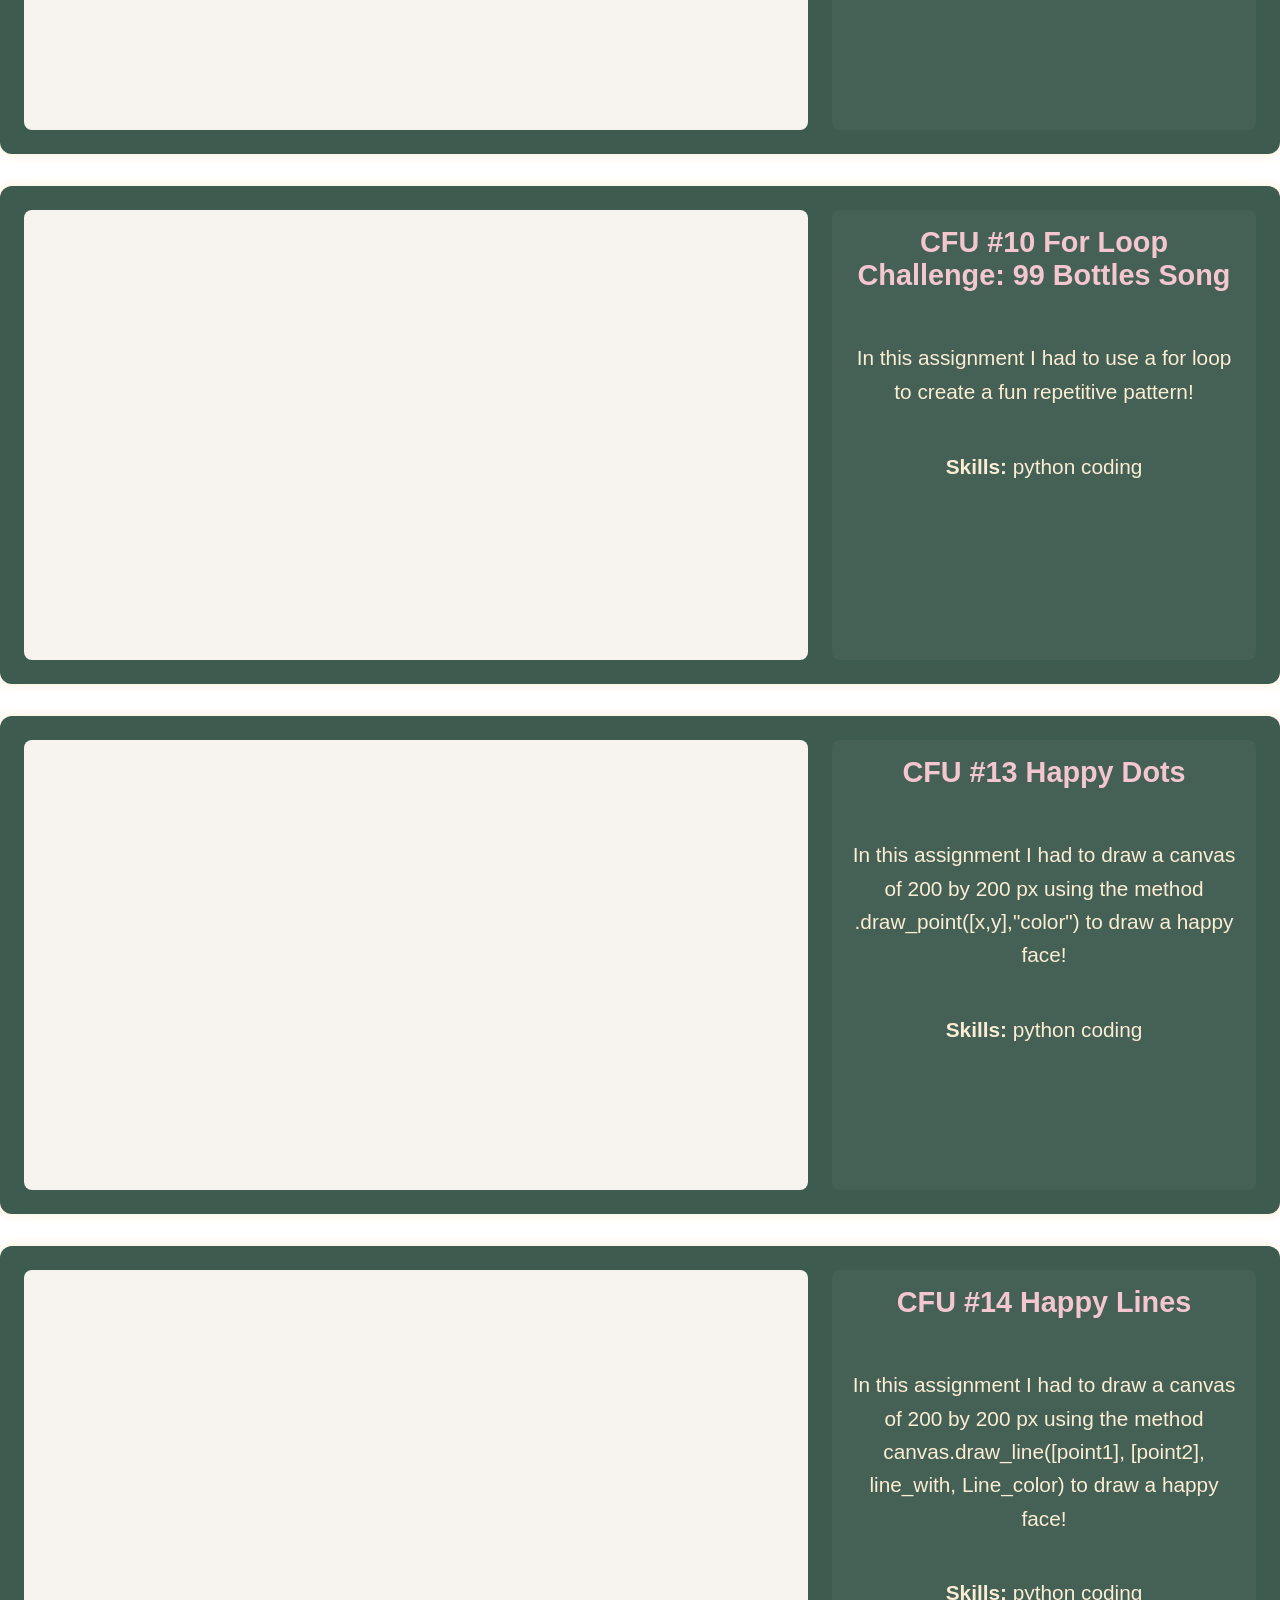
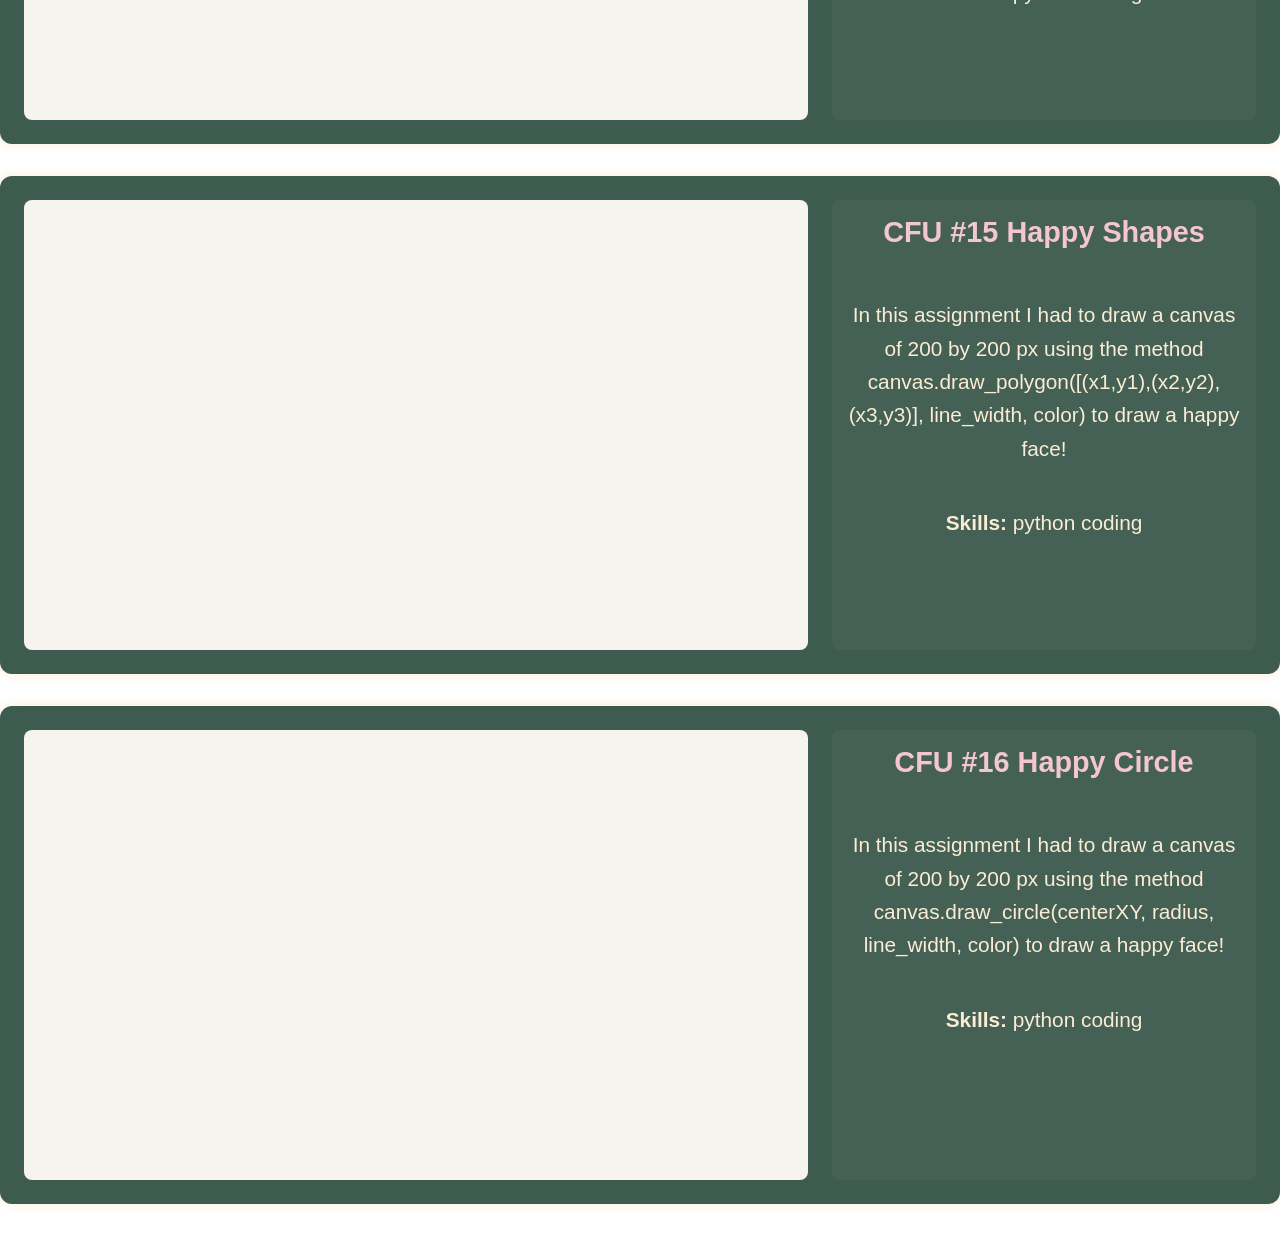
==== commit e3b0cf9c: "logo" ====
--- a/cfus.html
+++ b/cfus.html
@@ -7,13 +7,13 @@
   <meta name="keywords" content="portfolio, junior, projects, programming, web development" />
   <meta name="author" content="YOUR NAME" />
 
-  <title> Michelle Maipaul| Junior Fall Portfolio</title>
+  <title> Michelle Maipaul| Senior Fall Portfolio</title>
 
   <!-- Main stylesheet -->
   <link rel="stylesheet" href="style.css" />
 
   <!-- Optional favicon (put your icon file in the same folder) -->
-  <link rel="icon" type="image/x-icon" href="butterfly-removebg-preview.png" />
+  <link rel="icon" type="image/x-icon" href="butterflyicon.png" />
 
   <!-- Optional fonts (only keep if your CSS uses them) -->
   <link rel="preconnect" href="https://fonts.googleapis.com" />
@@ -29,7 +29,7 @@
     <nav class="navbar">
       <div class="navbar-left">
         <!-- Replace logo.png with your own image file -->
-        <img src="butterfly-removebg-preview.png" alt="Logo" />
+        <img src="butterflyicon.png" alt="Logo" />
       </div>
 
       <ul class="navbar-right">
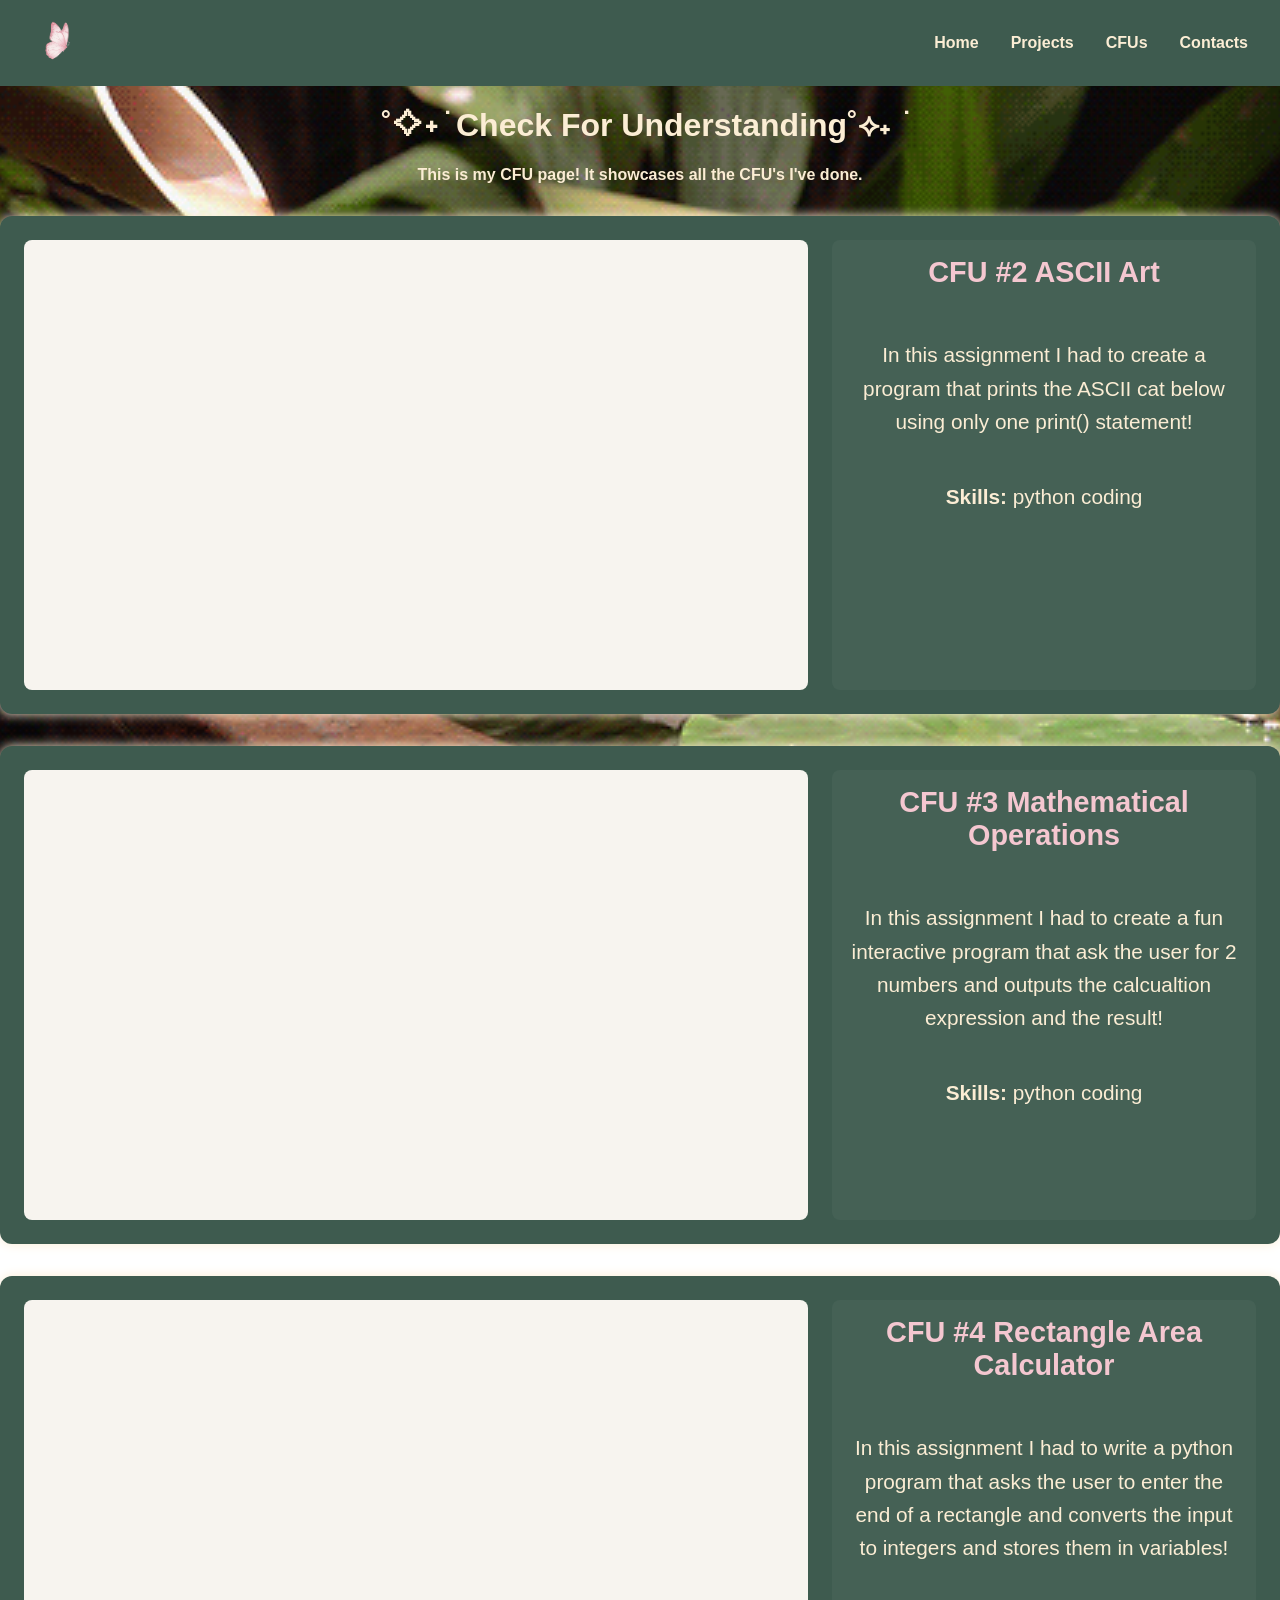
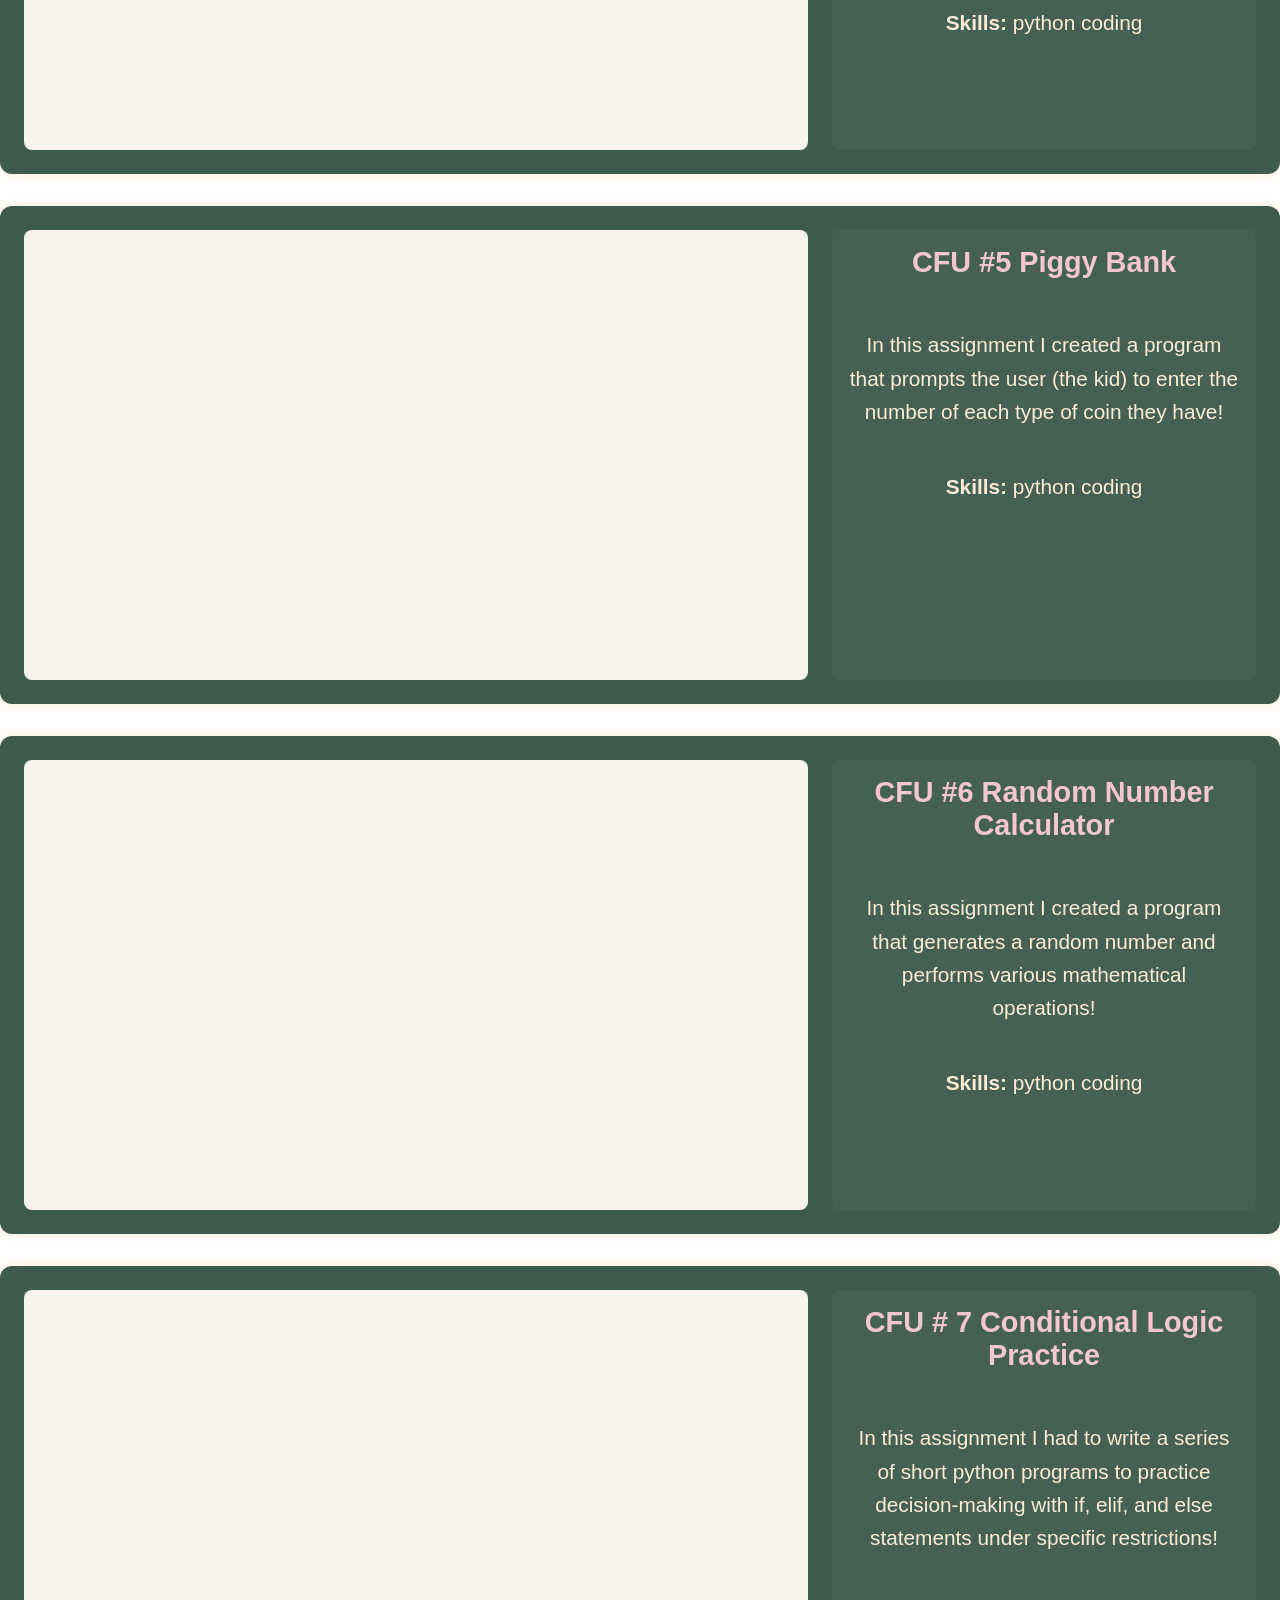
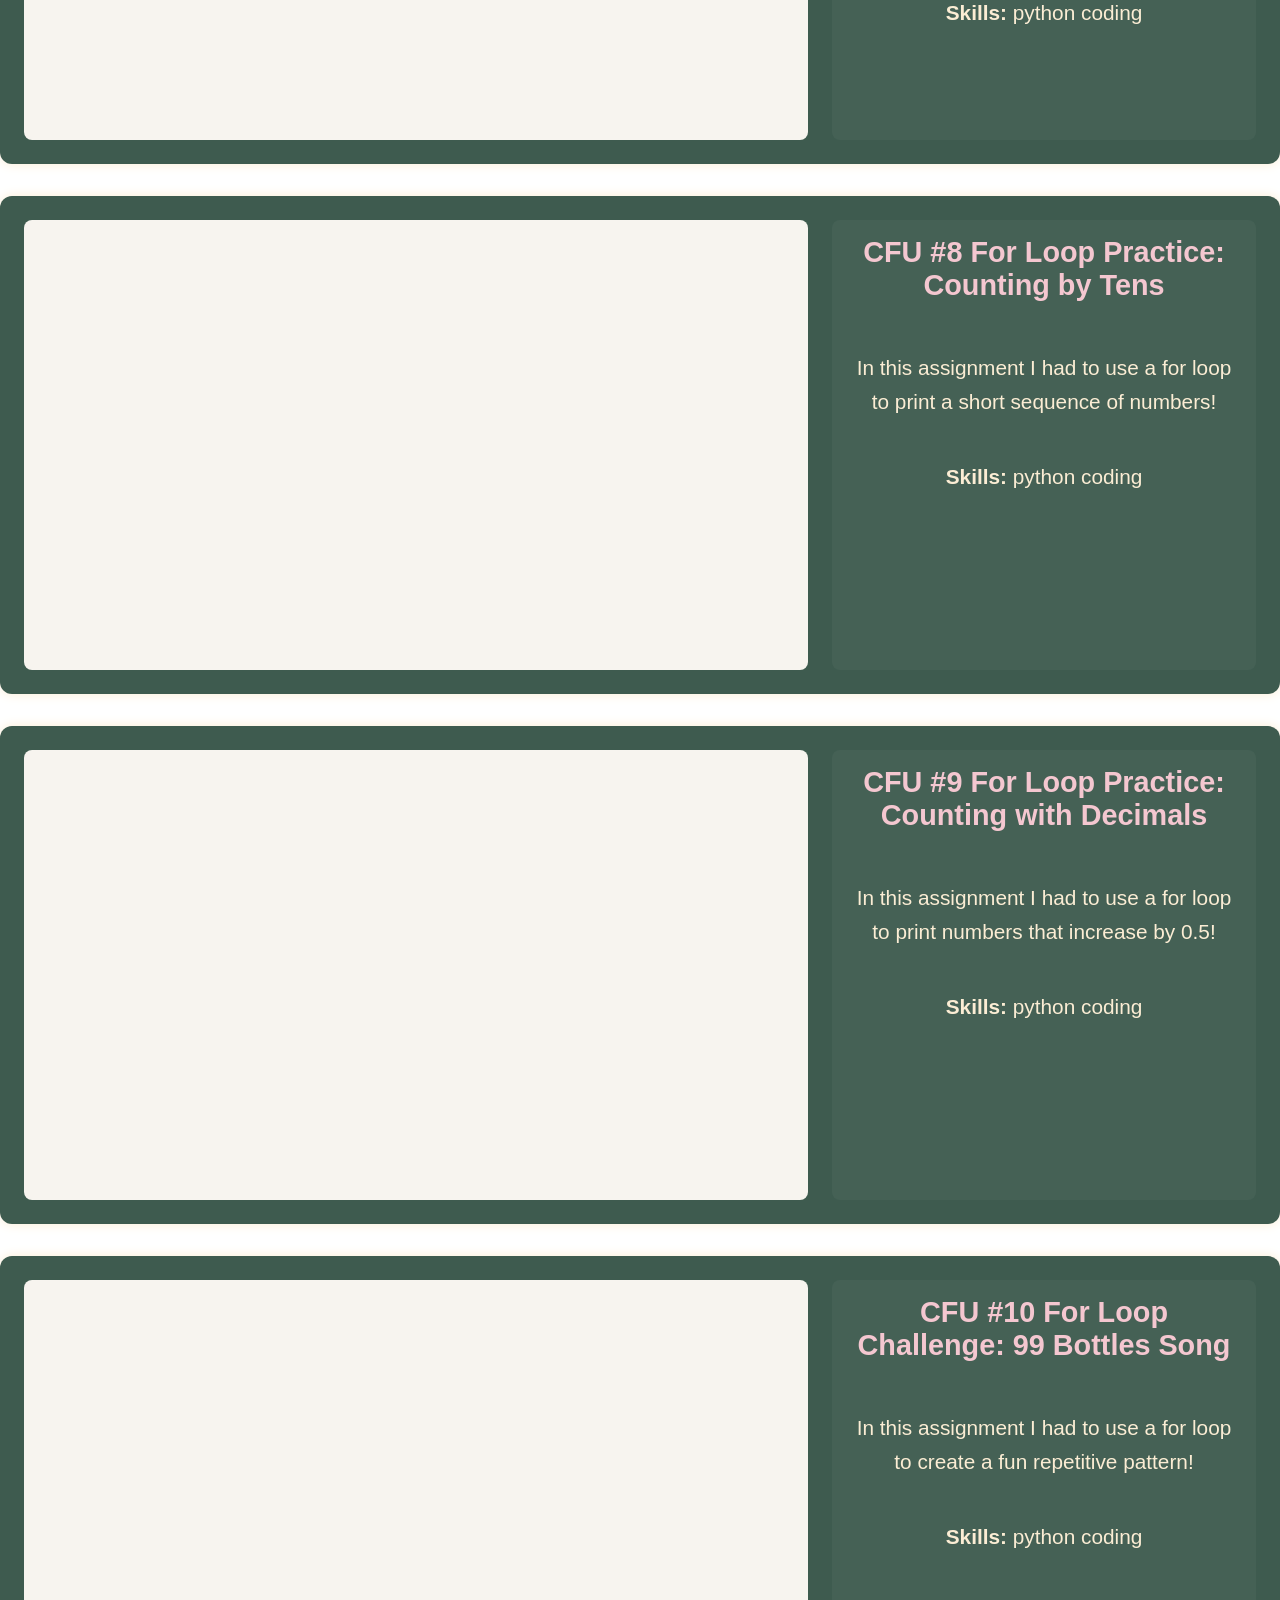
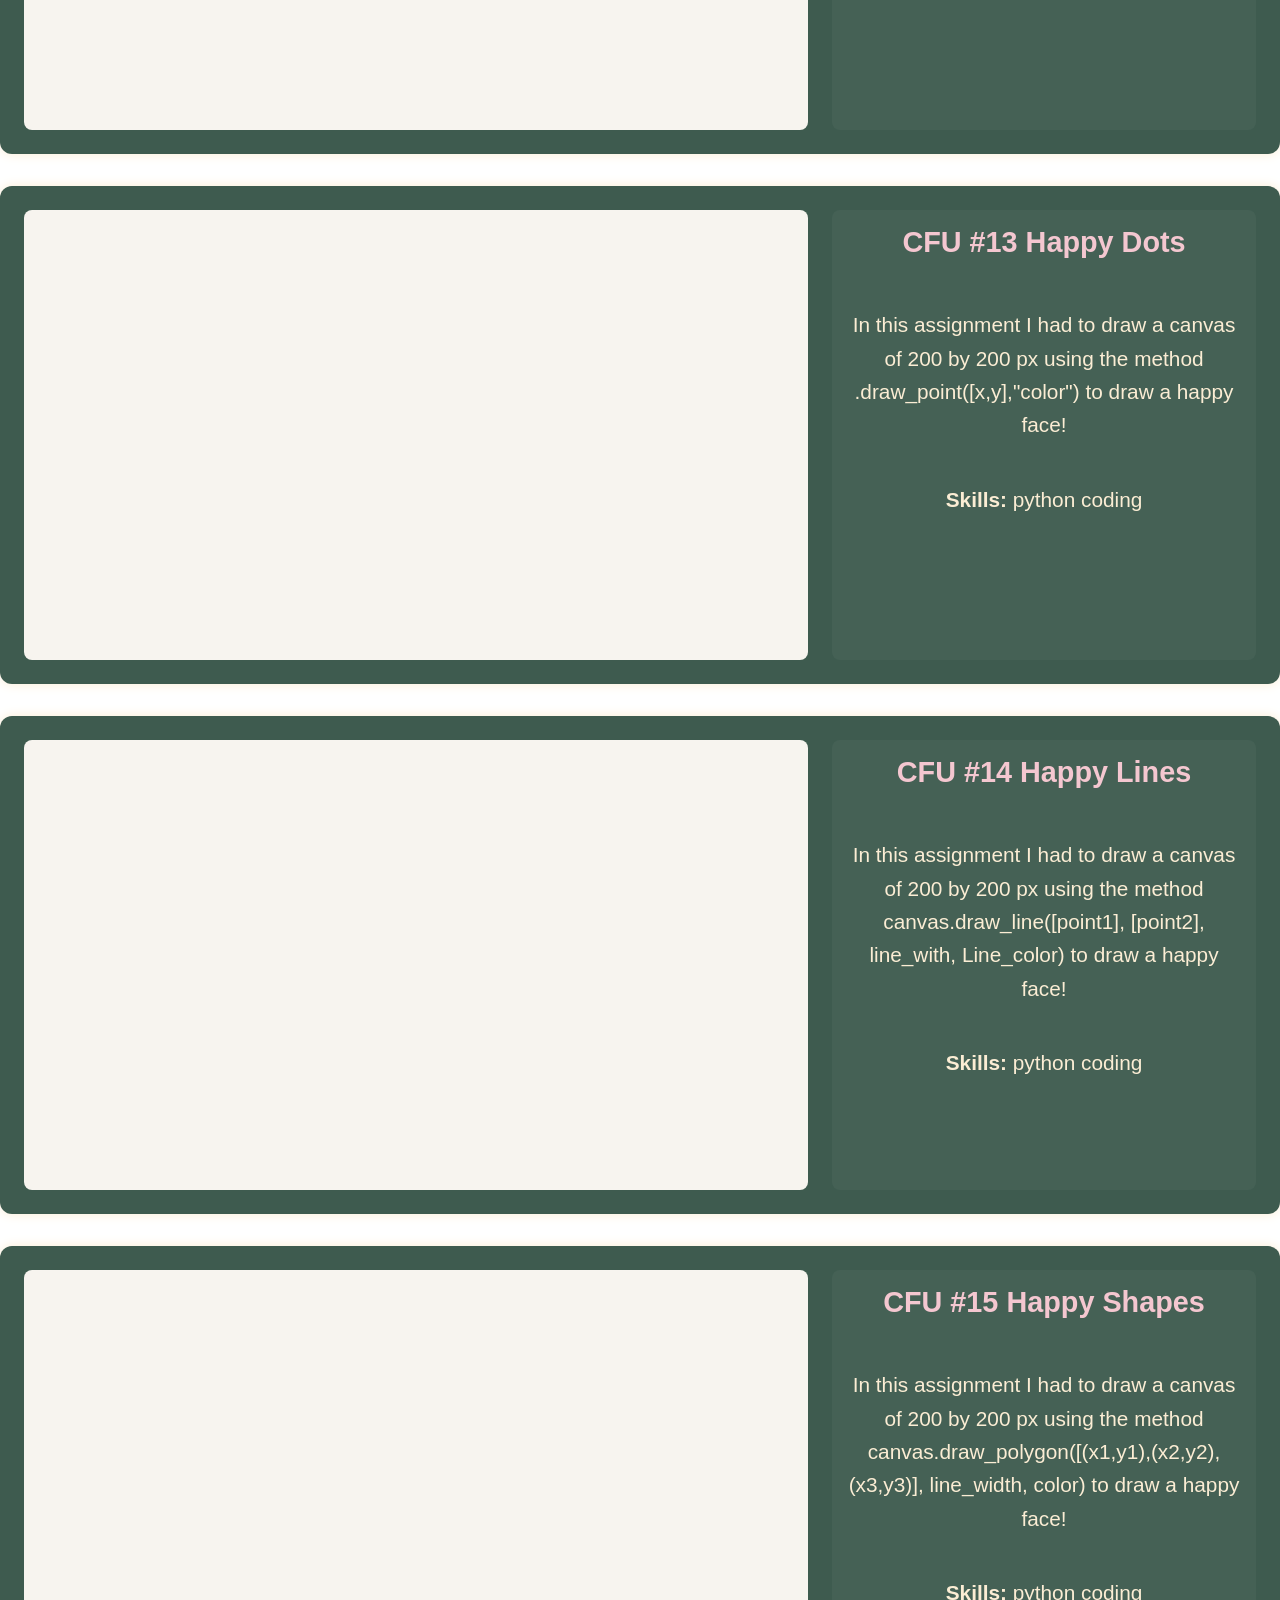
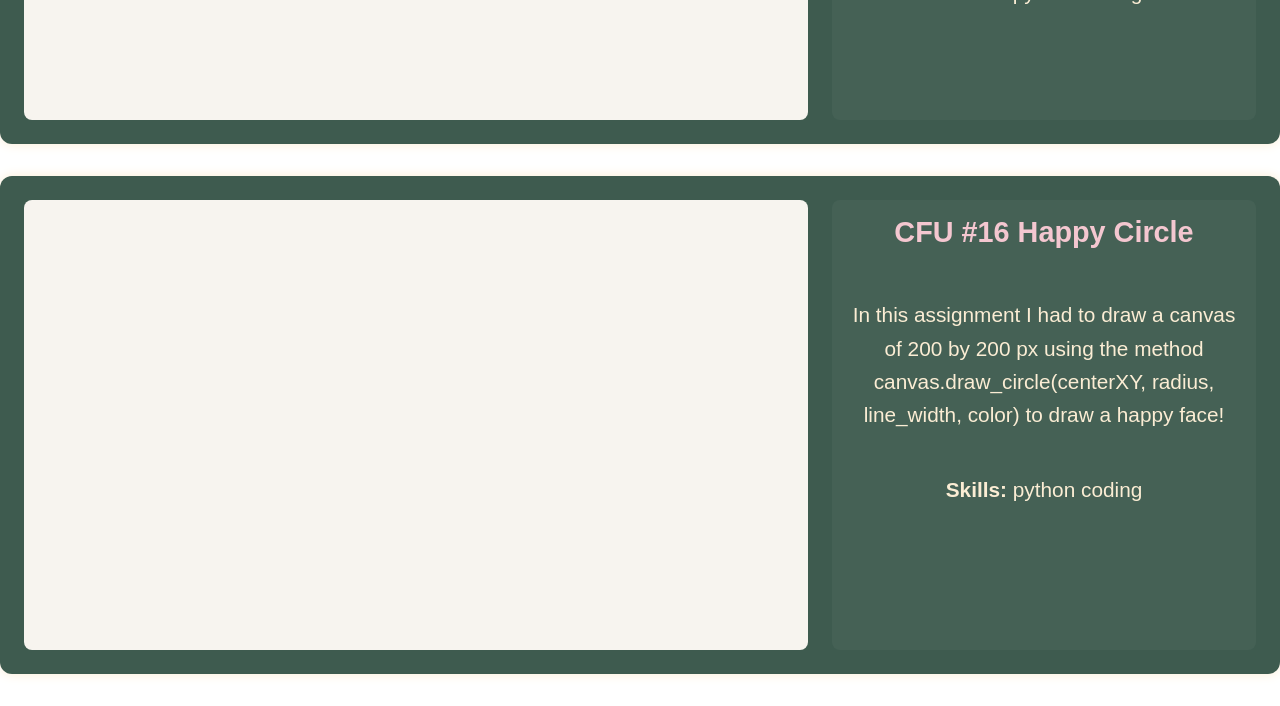
==== commit 815ce0b1: "projects bar" ====
--- a/cfus.html
+++ b/cfus.html
@@ -44,20 +44,6 @@
   <h1>˚⟡˖ ࣪Check For Understanding˚⟡˖ ࣪</h1>
   <h4>This is my CFU page! It showcases all the CFU's I've done.</h4>
 </div>
-<!-- PROJECT 1 -->
-    <section class="resource-card">
-      <div class="project">
-        <iframe src="https://drive.google.com/file/d/1iyC622g8Db0-oKr-ye1N_JI9c3gzeY2j/view?usp=sharing" title="Project 1"></iframe>
-
-        <div class="reflection">
-          <h3>CFU #1 First Program</h3>
-          <p>
-            In this assignment I had to write a program that asks the user for their first name and last name and greets them using both names!
-          </p>
-          <p><strong>Skills:</strong> python coding</p>
-        </div>
-      </div>
-    </section> 
 
    <!-- PROJECT 2 -->
     <section class="resource-card">
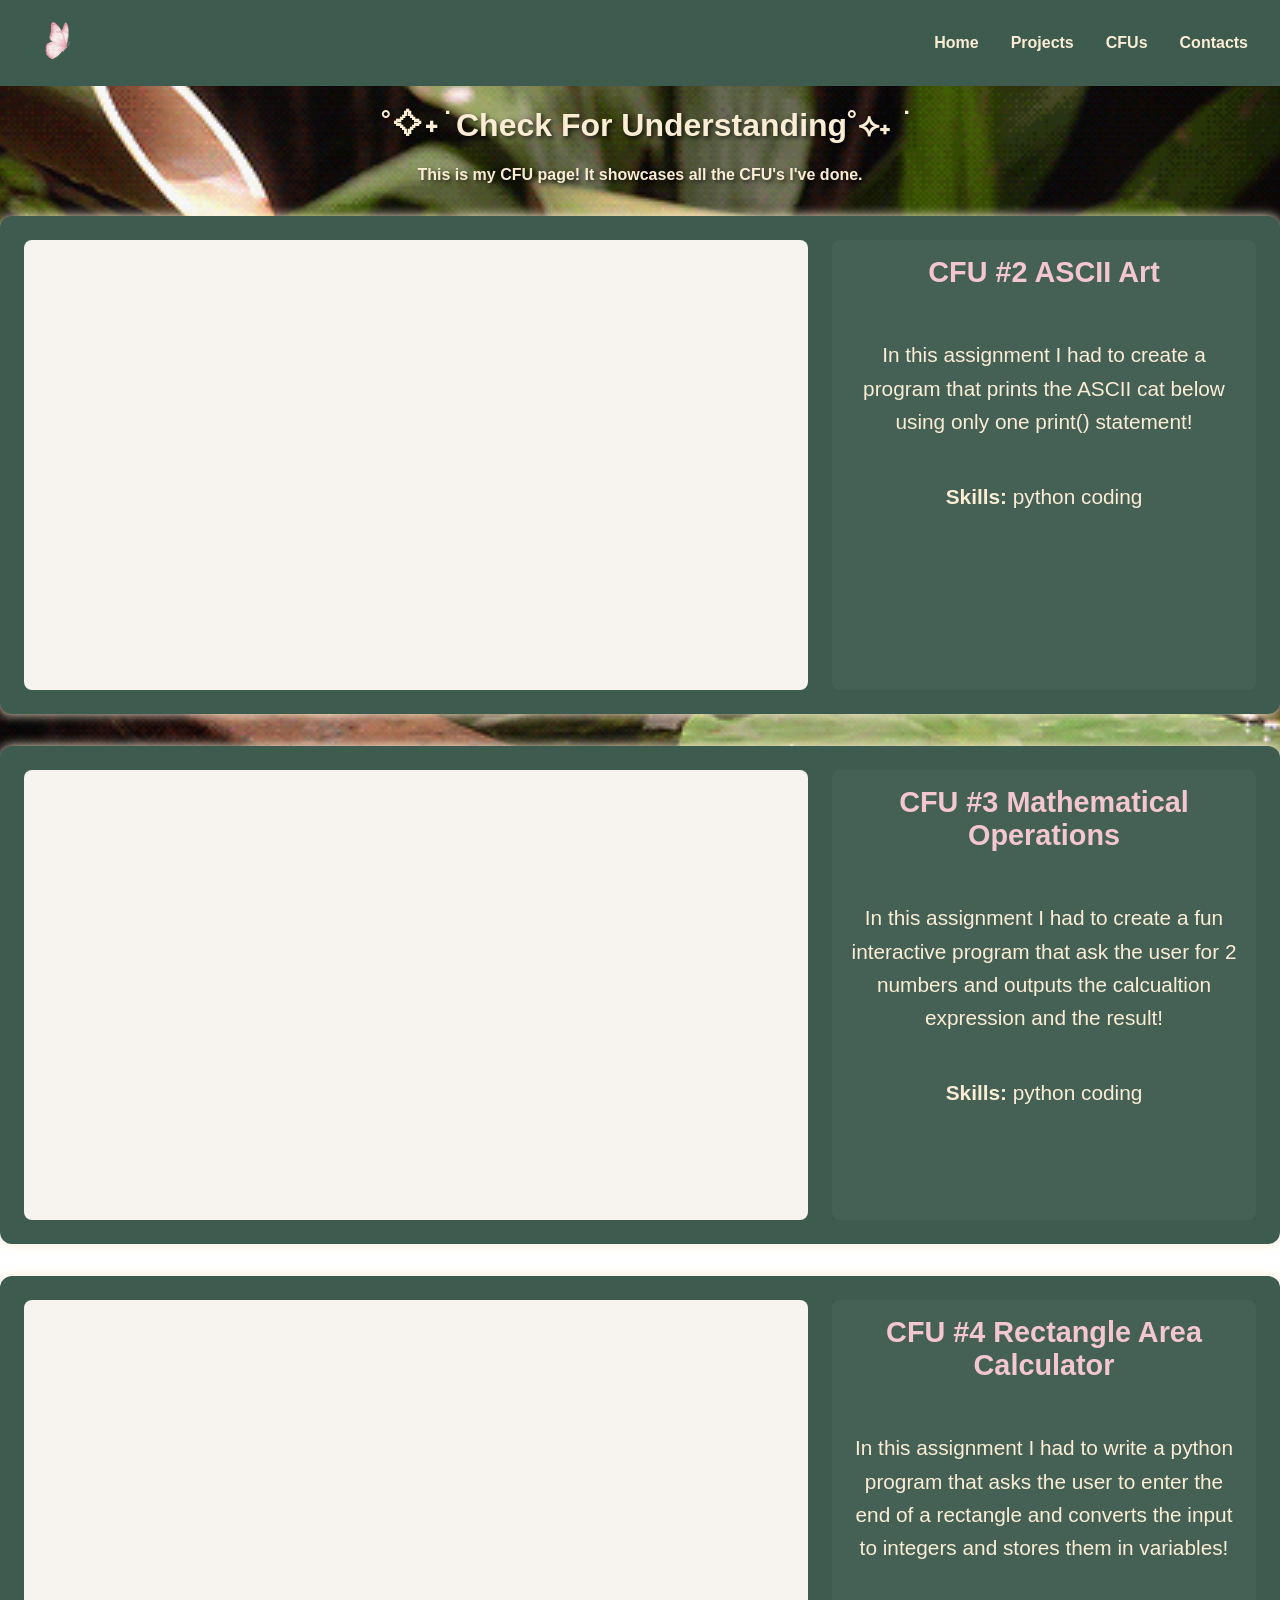
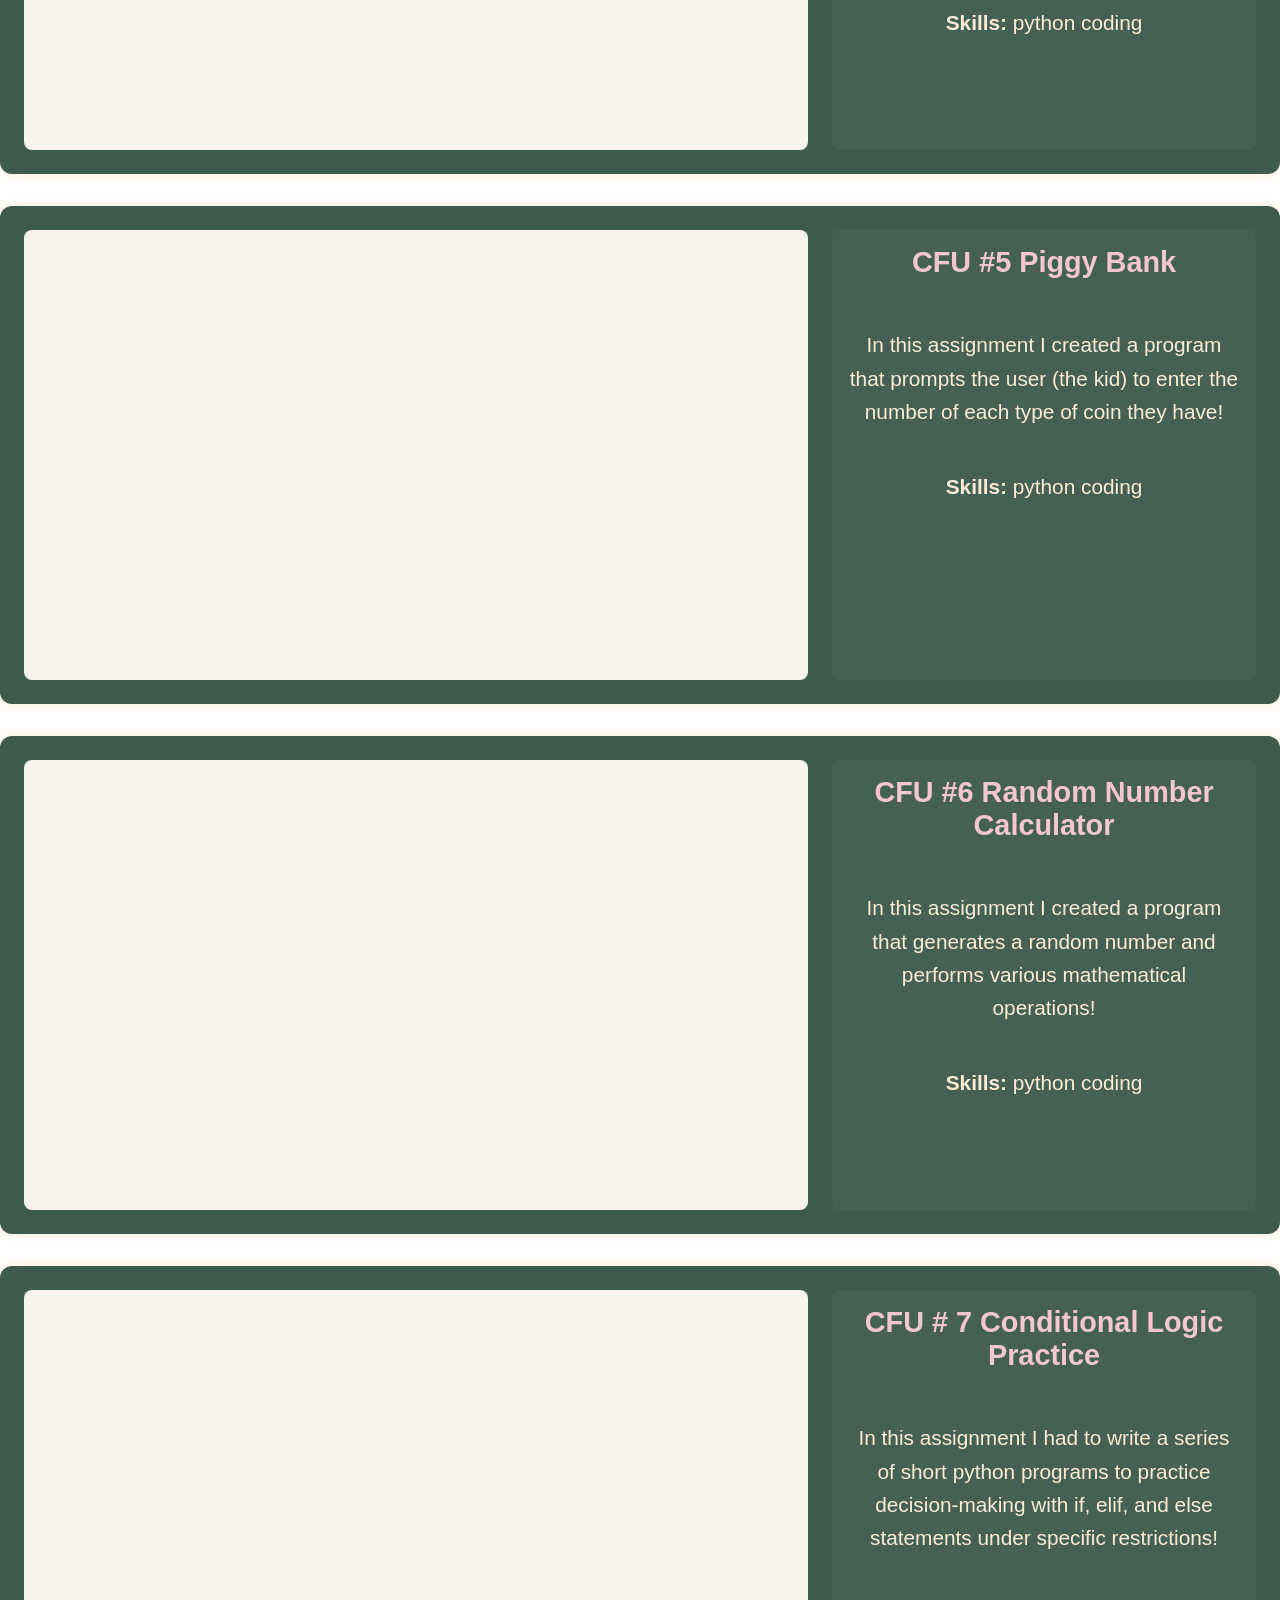
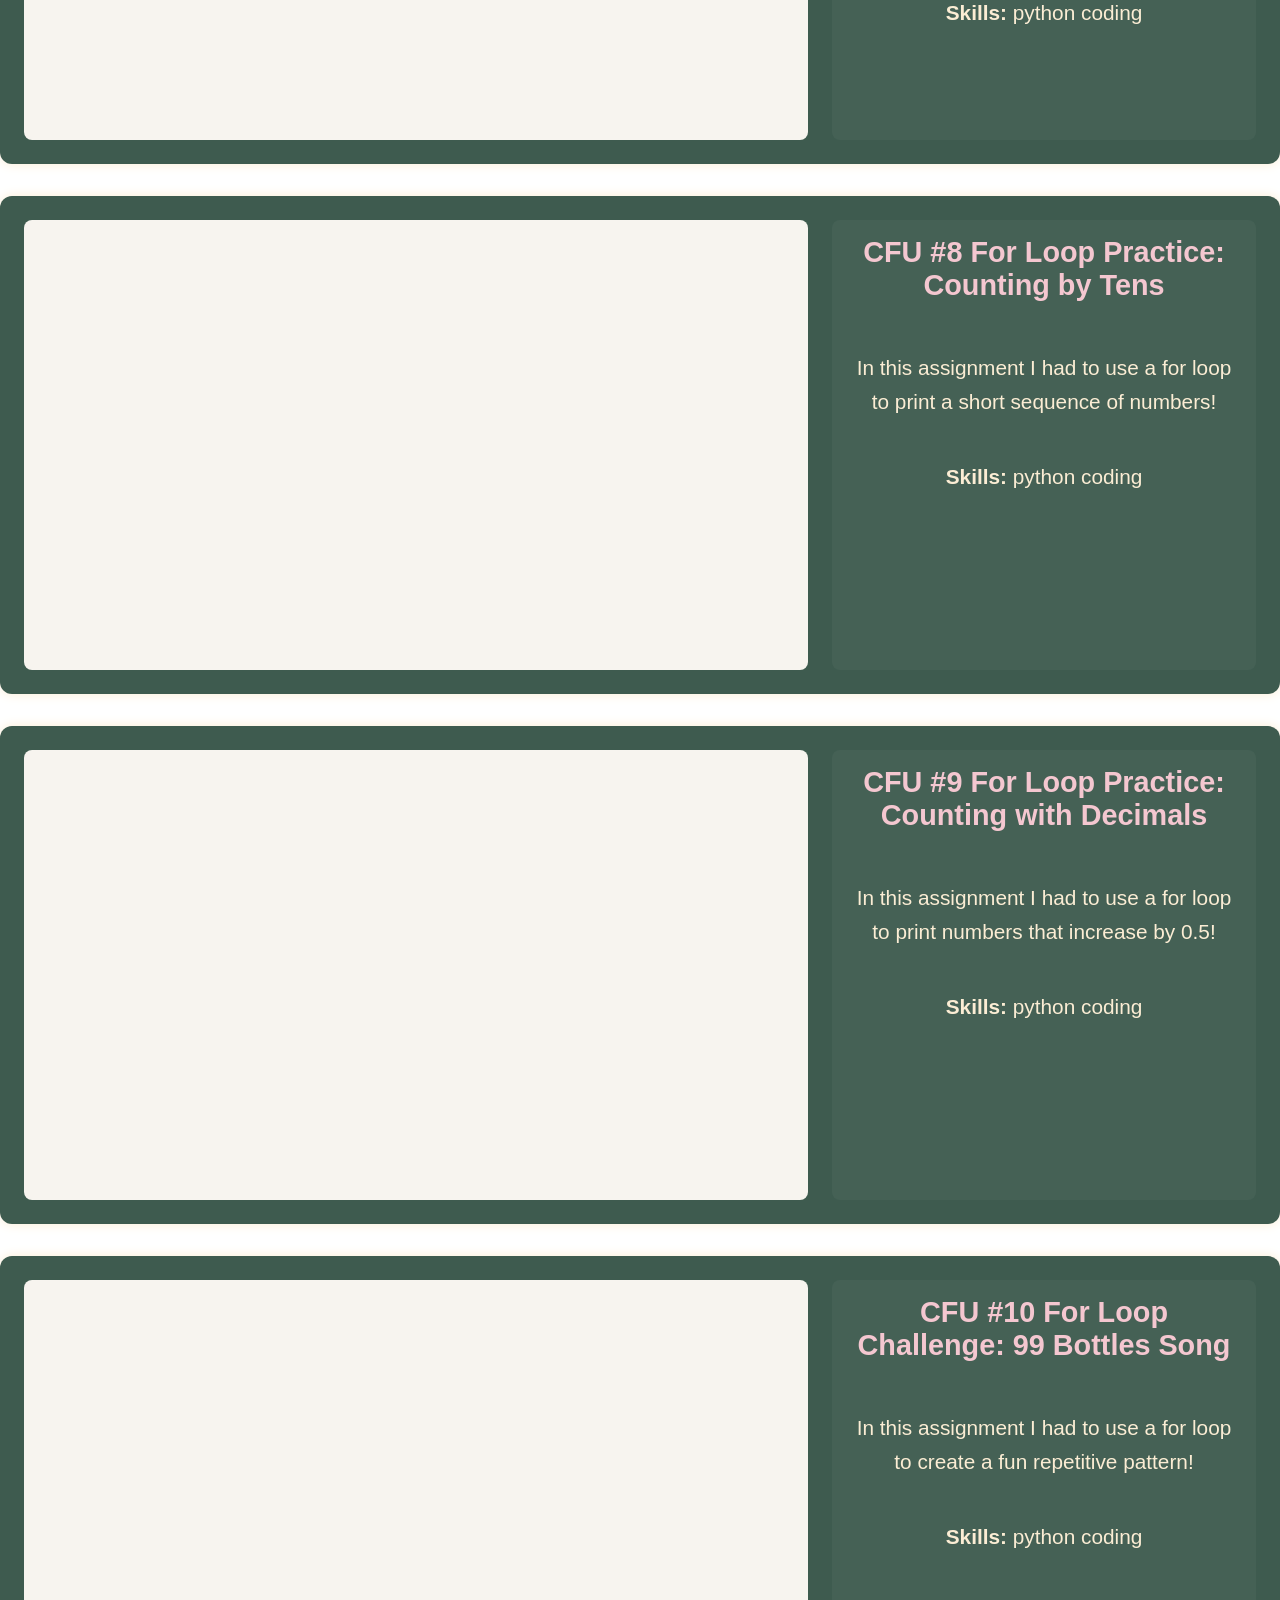
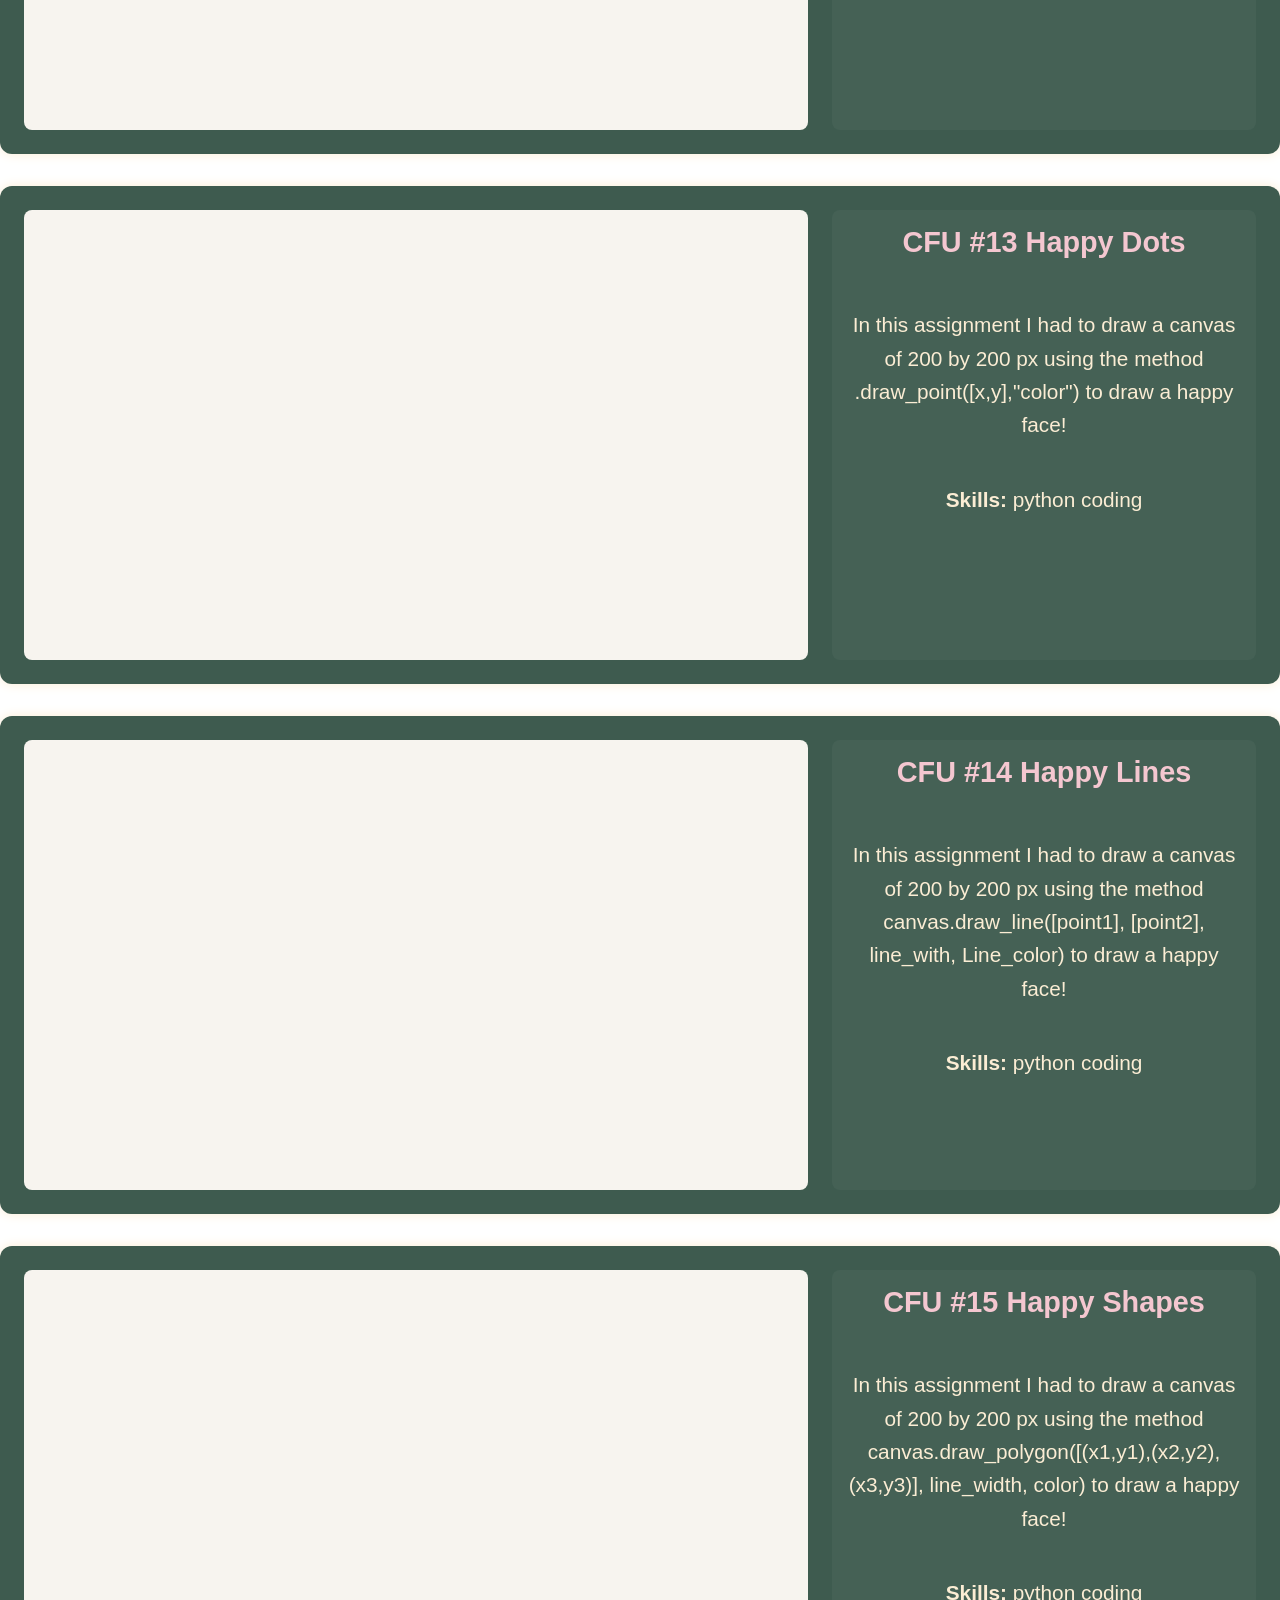
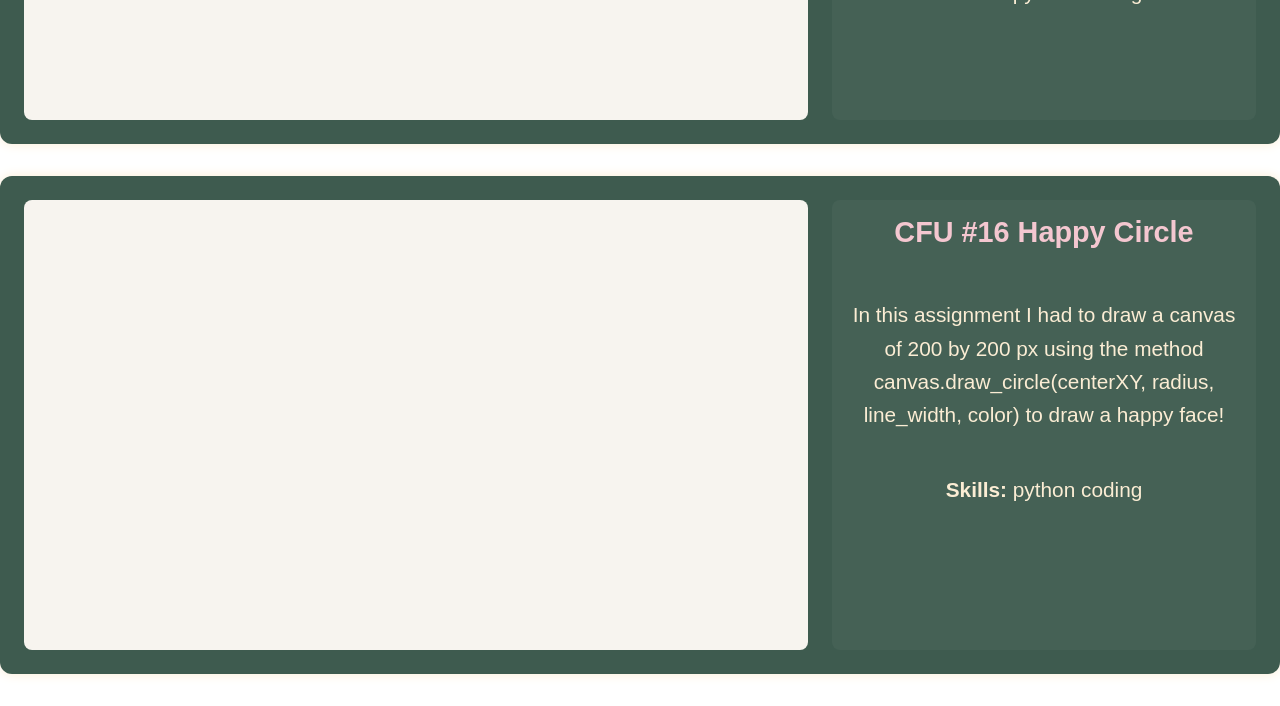
==== commit 68856e69: "title" ====
--- a/cfus.html
+++ b/cfus.html
@@ -7,7 +7,7 @@
   <meta name="keywords" content="portfolio, junior, projects, programming, web development" />
   <meta name="author" content="YOUR NAME" />
 
-  <title> Michelle Maipaul| Senior Fall Portfolio</title>
+  <title> Michelle Maipaul | Senior Fall Portfolio</title>
 
   <!-- Main stylesheet -->
   <link rel="stylesheet" href="style.css" />
--- a/style.css
+++ b/style.css
@@ -119,15 +119,18 @@
   display: flex;
   gap: 1.5em;
   align-items: stretch;
+  width: 100%;
 }
 
 .project iframe {
   flex: 2;
   min-width: 320px;
-  height: 450px;
+  height: auto;
+  min-height: 450px;
   border: none;
   background-color: #F7F4EF;
   border-radius: 8px;
+  align-self: stretch;
 }
 
 .reflection {
@@ -221,4 +224,12 @@
 
   a {
     color: #F4C7D0; 
-  }+  }
+
+/* =========================
+   PROJECT TITLE READABILITY
+========================= */
+
+.page-textsize {
+    text-shadow: 2px 2px 4px rgba(0, 0, 0, 0.65);
+}
